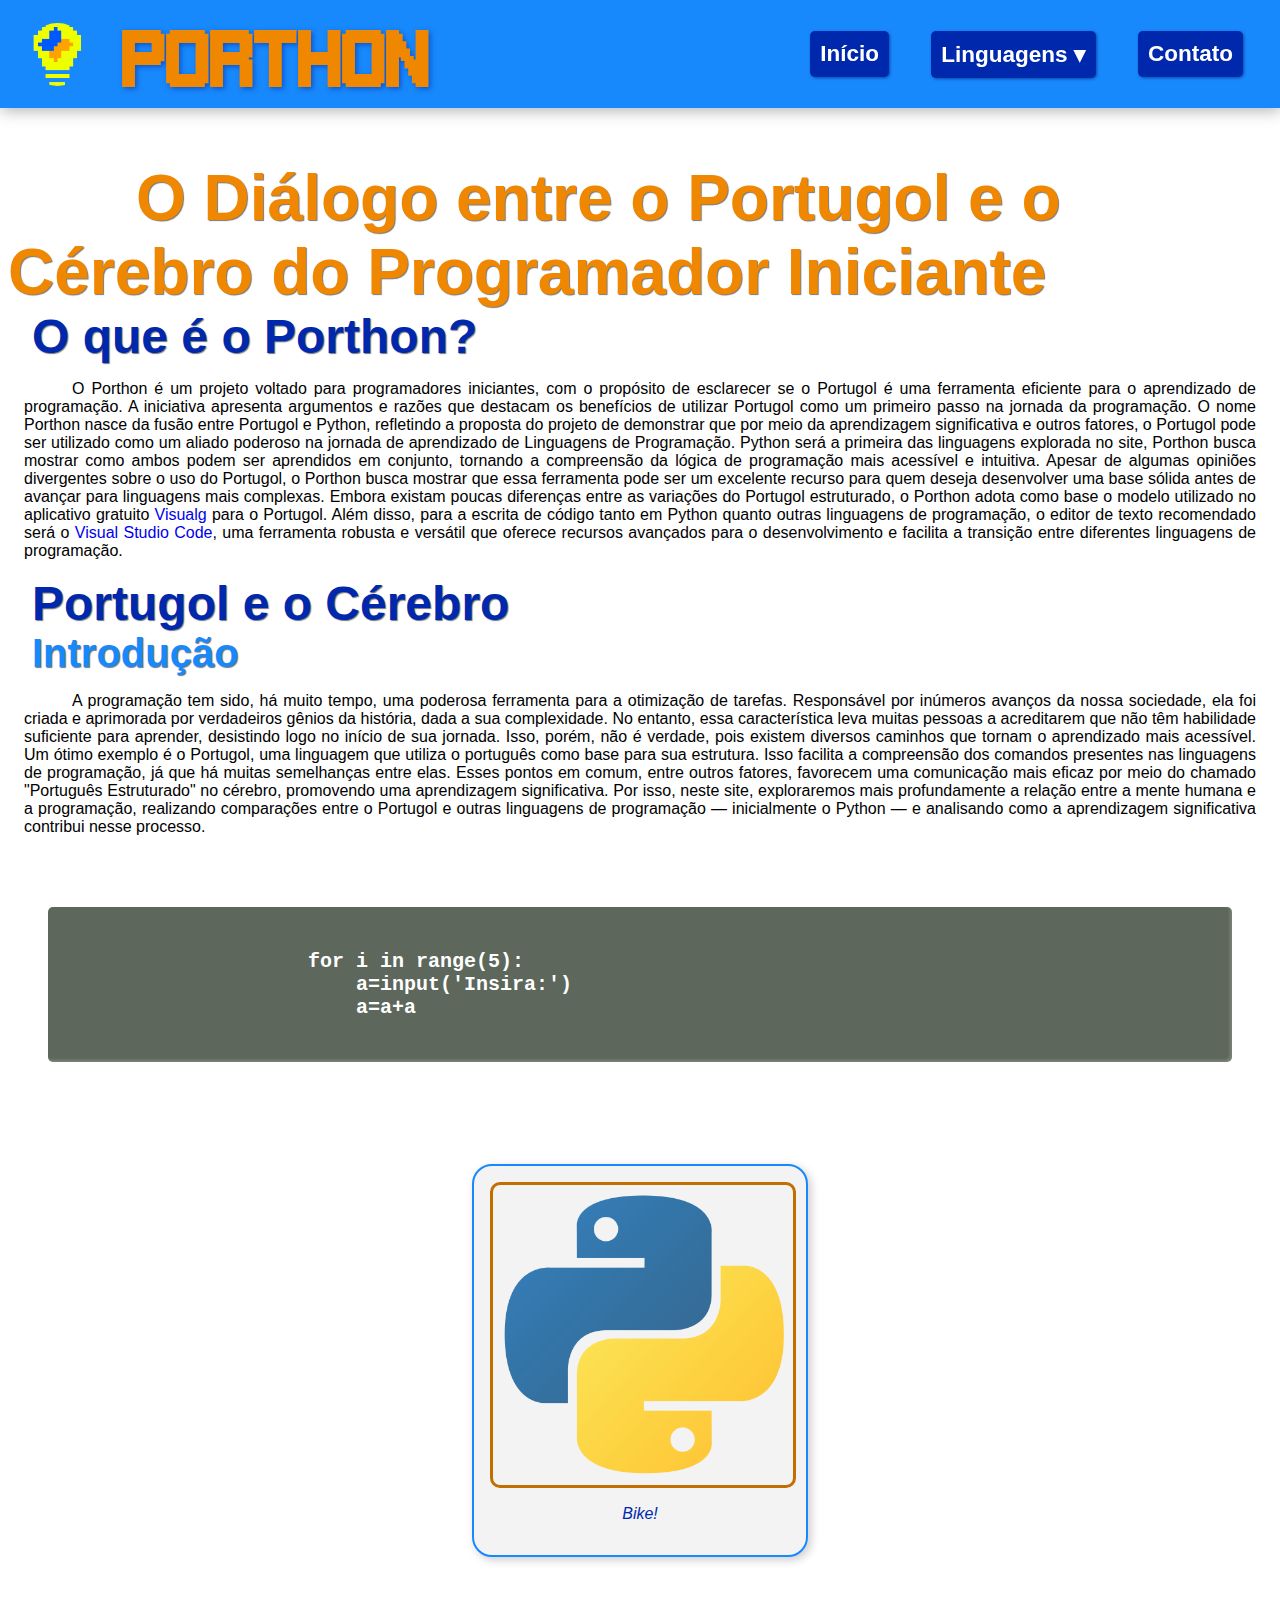
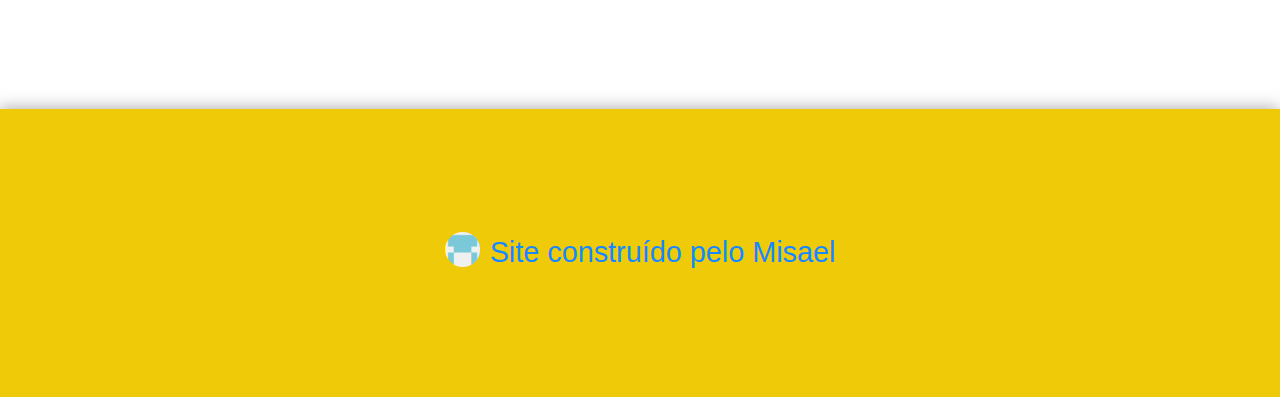
==== index.html @ ab528e50 "Add files via upload" ====
<!DOCTYPE html>
<html lang="pt-br">
<head>
    <meta charset="UTF-8">
    <meta name="viewport" content="width=device-width, initial-scale=1.0">
    <title>Porthon</title>
    <link rel="stylesheet" href="style.css">
    <link rel="shortcut icon" href="porthon.ico">

</head>
<body>

    <header>
        <div class="brand">
          <span class="icone porthon"></span> 
          <h1 id="theader">Porthon</h1>
        </div>
      
        <div class="menu">
          <button class="hamburguer" onclick="toggleMenu()">☰</button>  
          <nav class="nav-principal">
            <ul>
              <li><a class="botao-nav" href="index.html">Início</a></li>
              <li class="dropdown">
                <a class="botao-nav" href="#">Linguagens ▾</a>
                <ul class="submenu">
                  <li>
                    <a class="botao-nav submenu-item python" href="python.html">Python</a>
                  </li>
                </ul>
              </li>
              <li><a class="botao-nav" href="#contato">Contato</a></li>
            </ul>    
          </nav>
        </div>
      </header> 

    <main>  
            
                    <h1>O Diálogo entre o Portugol e o Cérebro do Programador Iniciante</h1>
                    <h2>O que é o Porthon?</h2>
                    <p> O Porthon é um projeto voltado para programadores iniciantes, com o propósito de esclarecer se o Portugol é uma ferramenta eficiente para o aprendizado de programação. A iniciativa apresenta argumentos e razões que destacam os benefícios de utilizar Portugol como um primeiro passo na jornada da programação. O nome Porthon nasce da fusão entre Portugol e Python, refletindo a proposta do projeto de demonstrar que por meio da aprendizagem significativa e outros fatores, o Portugol pode ser utilizado como um aliado poderoso na jornada de aprendizado de Linguagens de Programação. Python será a primeira das linguagens explorada no site, Porthon busca mostrar como ambos podem ser aprendidos em conjunto, tornando a compreensão da lógica de programação mais acessível e intuitiva. Apesar de algumas opiniões divergentes sobre o uso do Portugol, o Porthon busca mostrar que essa ferramenta pode ser um excelente recurso para quem deseja desenvolver uma base sólida antes de avançar para linguagens mais complexas. Embora existam poucas diferenças entre as variações do Portugol estruturado, o Porthon adota como base o modelo utilizado no aplicativo gratuito <a class="linksite" rel="external" target="_blank" href="https://sourceforge.net/projects/visualg30/">Visualg</a> para o Portugol. Além disso, para a escrita de código tanto em Python quanto outras linguagens de programação, o editor de texto recomendado será o <a class="linksite" rel="external" lang="en" target="_blank" href="https://code.visualstudio.com/download">Visual Studio Code</a>, uma ferramenta robusta e versátil que oferece recursos avançados para o desenvolvimento e facilita a transição entre diferentes linguagens de programação.</p>
                        <h2>Portugol e o Cérebro</h2>
                        <h3>Introdução</h3>
                    <p>A programação tem sido, há muito tempo, uma poderosa ferramenta para a otimização de tarefas. Responsável por inúmeros avanços da nossa sociedade, ela foi criada e aprimorada por verdadeiros gênios da história, dada a sua complexidade. No entanto, essa característica leva muitas pessoas a acreditarem que não têm habilidade suficiente para aprender, desistindo logo no início de sua jornada. Isso, porém, não é verdade, pois existem diversos caminhos que tornam o aprendizado mais acessível.
                    Um ótimo exemplo é o Portugol, uma linguagem que utiliza o português como base para sua estrutura. Isso facilita a compreensão dos comandos presentes nas linguagens de programação, já que há muitas semelhanças entre elas. Esses pontos em comum, entre outros fatores, favorecem uma comunicação mais eficaz por meio do chamado "Português Estruturado" no cérebro, promovendo uma aprendizagem significativa. Por isso, neste site, exploraremos mais profundamente a relação entre a mente humana e a programação, realizando comparações entre o Portugol e outras linguagens de programação — inicialmente o Python — e analisando como a aprendizagem significativa contribui nesse processo.</p>
            <pre>
                <code>
                    for i in range(5):
                        a=input('Insira:')
                        a=a+a
                </code>
            </pre>
            <div class="imagem-container">
              <img src="python.png" alt="Descrição da imagem">
              <p>Bike!</p>
          </div>
        
    </main>

    <footer>
        
            <div style="display: flex; justify-content: center; align-items: center; height: 10em;">
                <a target="_blank" rel="external" href="https://github.com/Rasyonheneyah"><img class="circular" src="autor.png" alt="Ícone do autor"></a>
                <p> Site construído pelo Misael</p>
            </div>
        
    </footer>
    <script src="script.js"></script>
</body>
</html>
---- style.css ----
@charset "UTF-8";

/* --- Fontes personalizadas --- */
@font-face {
    font-family: 'Gameplay';
    src: url(fontes/Gameplay.ttf);
}

/* --- Corpo da página --- */
/** Espaço para o header fixo */
body {
    background-color: #FFFFFF;
    font-family: Arial, Helvetica, sans-serif;
    overflow-wrap: break-word;
    padding-top: 17vh;
}

/* --- Cabeçalho fixo --- */
header {
    background-color: #1789FC;
    box-shadow: 1px 2.5px 15px #838383a2;
    box-sizing: border-box;
    display: flex;
    align-items: center;
    justify-content: space-between; /* Espaço entre marca e menu */
    padding: 0 2vw;
    width: 100%;
    position: fixed;
    font-size: 23px;
    height: 12vh;
    top: 0;
    left: 0;
    z-index: 10;
}

/* --- Branding --- */
.brand {
    display: flex;
    align-items: center;
    gap: 1em;
}

/** PEGA SOMENTE QM TEM O ICONE E PORTHON AO MESMO TEMPO */
.icone.porthon {
    background-image: url('porthon.png'); 
    background-position: center;
    background-size: cover;
    background-repeat: no-repeat;
    width: 7vh;
    height: 7vh;
    display: block;
    border-radius: 50%;
    cursor: pointer;
}

/* --- Título no cabeçalho --- */
h1#theader {
    margin-top: 1vh;
    font-size: 6.5vh;
    display: inline-block;
    margin-left: -1.8em;
    font-family: 'Gameplay';
    text-shadow: 2px 2px 5px #0028ad8a;
}
.subh1 {
    color: #0028ad; 
}

/* --- Menu de navegação --- */
.menu {
    display: flex;
    align-items: center;
}

/* Container de navegação */
nav {
    display: flex;
    justify-content: center;
    align-items: center;
    height: 100%;
}

/* Itens da lista no nav */
nav > ul {
    display: flex;
    gap: 1.5vw;
    list-style: none; /* remov bolinhas */
    padding: 0;
    margin: 0;
}
ul {
    list-style: none;
    padding: 0;
    margin: 0;
}
  

nav li {
    margin: 0 0.5em;
}

/* --- Botões gerais --- */
.botao-nav, .submenu-item {
    padding: 10px;
    border-radius: 5px;
    font-size: 2.5vh;
    text-decoration: none;
    font-weight: bold;
    display: inline-block;
    transition: background-color 0.3s ease;
}

.botao-nav {
    background-color: #0028ad;
    color: white;
    box-shadow: 1px 1px 3px #00155c8a;
}

.botao-nav:hover, .botao-nav:focus {
    background-color: #c26e00;
    outline: none;
}

/* --- Dropdown --- */
.dropdown {
    position: relative;
}

/** Esconde submenu por padrão */
.submenu {
    display: none;
    position: absolute;
    background-color: #1789FC;
    border-radius: 8px;
    padding: 0.5em;
    top: 100%;
    left: 0;
    box-shadow: 2px 2px 10px rgba(0, 0, 0, 0.3);
    z-index: 999;
    flex-direction: column;
    min-width: 160px;
}

.dropdown:hover .submenu {
    display: flex;
}

/* --- Submenu específico para Python --- */
/** Caminho do seu ícone */
.submenu-item.python {
    background-color: #0028ad;
    background-image: url('python.png');
    background-repeat: no-repeat;
    background-position: 10px center;
    background-size: 24px 24px;
    padding-left: 40px; 
    color: white;
    font-size: 2vh;
}

.submenu-item.python:hover {
    background-color: #c26e00;
}

/* --- Botão hamburguer --- */
/** Esconder o botão p/não-mobile */
.hamburguer {
    display: none;
    background: none;              /* Remov fundo padrão bom p/ botões */
    border: none;                  /* Remove borda padrão do botão */
    font-size: 2em;                /* Tam G p/ icon do hamburguer */
    color: white;
    cursor: pointer;
    
}

@media (max-width: 768px) {
    .hamburguer {
        display: block;               
        top: 1.5vh;                    
        right: 1em;                    
        z-index: 1000;                
        position: fixed;
        top: 1vh;
        right: 1em;
        z-index: 1000;
        
    }

    /** aparecer ao clicar */
    .nav-principal ul {
        display: none;
        flex-direction: column;      /* itens empilhados*/
        background-color: #1789FC;  
        position: absolute;          
        top: 100%;                   
        right: 1em;                  
        border-radius: 10px;         
        padding: 1em;                
        box-shadow: 2px 2px 10px rgba(0, 0, 0, 0.3); 
        z-index: 999;                /* sobrepor elementos */
    }

    .nav-principal ul.show {
        display: flex; /*menu visivel qnd .show for ativada*/
    }

    .botao-nav {
        font-size: 2vh;
        white-space: nowrap; /* texto n quebra duas linhas */
    }
}

/* --- Conteúdo principal --- */
main {
    margin: 0 0 6.5em 0;
    padding-bottom: 1em;
}

h1, h2, h3 {
    text-shadow: 1px 1px 1px rgba(0, 0, 0, 0.534);
    margin: 0;
    font-weight: bold;
}

h1 {
    color: #F08700;
    text-indent: 2em;
    font-size: 4em;
    font-family: 'Lucida Sans', sans-serif;
}

h2 {
    font-size: 3em;
    color: #0028ad;
    text-indent: 0.5em;
}

h3 {
    font-size: 2.5em;
    color: #1789FC;
    text-indent: 0.6em;
}

main > p {
    text-indent: 3em;
    padding: 0 1em;
    text-align: justify;
}

.linksite {
    text-decoration: none;
}

/* --- Imagens ---*/
.imagem-container {
    text-align: center;
    margin: 2em auto;
    padding: 1em;
    max-width: 300px; 
    border-radius: 20px;
    background-color: #f3f3f3;
    box-shadow: 3px 3px 10px rgba(0, 0, 0, 0.2);
    border: 2px solid #1789FC;
}

.imagem-container img {
    width: 100%;
    height: auto;
    border-radius: 10px;
    border: 3px solid #c26e00;
    transition: transform 0.3s ease, box-shadow 0.3s ease;
}

.imagem-container img:hover {
    transform: scale(1.05);
    box-shadow: 5px 5px 20px rgba(0, 40, 173, 0.4);
}

.imagem-container p {
    margin-top: 0.8em;
    color: #0028ad;
    font-style: italic;
    font-size: 1em;
}

/* --- Código --- */
code {
    background-color: #5D675B;
    color: #FFFFFF;
    border-radius: 5px;
    padding: 1em;
    margin: 2em;
    overflow-x: auto;
    font-family: 'Courier New', monospace;
    display: block;
    max-width: 100%;
    box-shadow: inset -2px -2px 3px rgba(255, 255, 255, 0.2);
    font-weight: bold;
    font-size: 20px;
}

/* --- Rodapé --- */
footer {
    background-color: #EFCA08;
    min-height: 3vh;
    box-shadow: -1px -2.5px 15px #838383a2;
    width: 100%;
    font-size: 1.8em;
    position: absolute;
    margin: auto;
    box-sizing: content-box;
    color: #1789FC;
    left: 0;
    right: 0;
}

footer > p {
    padding-top: 1em;
    transform: translateY(-1em);
    margin: 0;
}

footer > a {
    text-decoration: none;
    color: #1789FC;
}

/* Ícones sociais */
.circular {
    border-radius: 50%;
    width: 35px;
    height: 35px;
    margin-right: 10px;
}
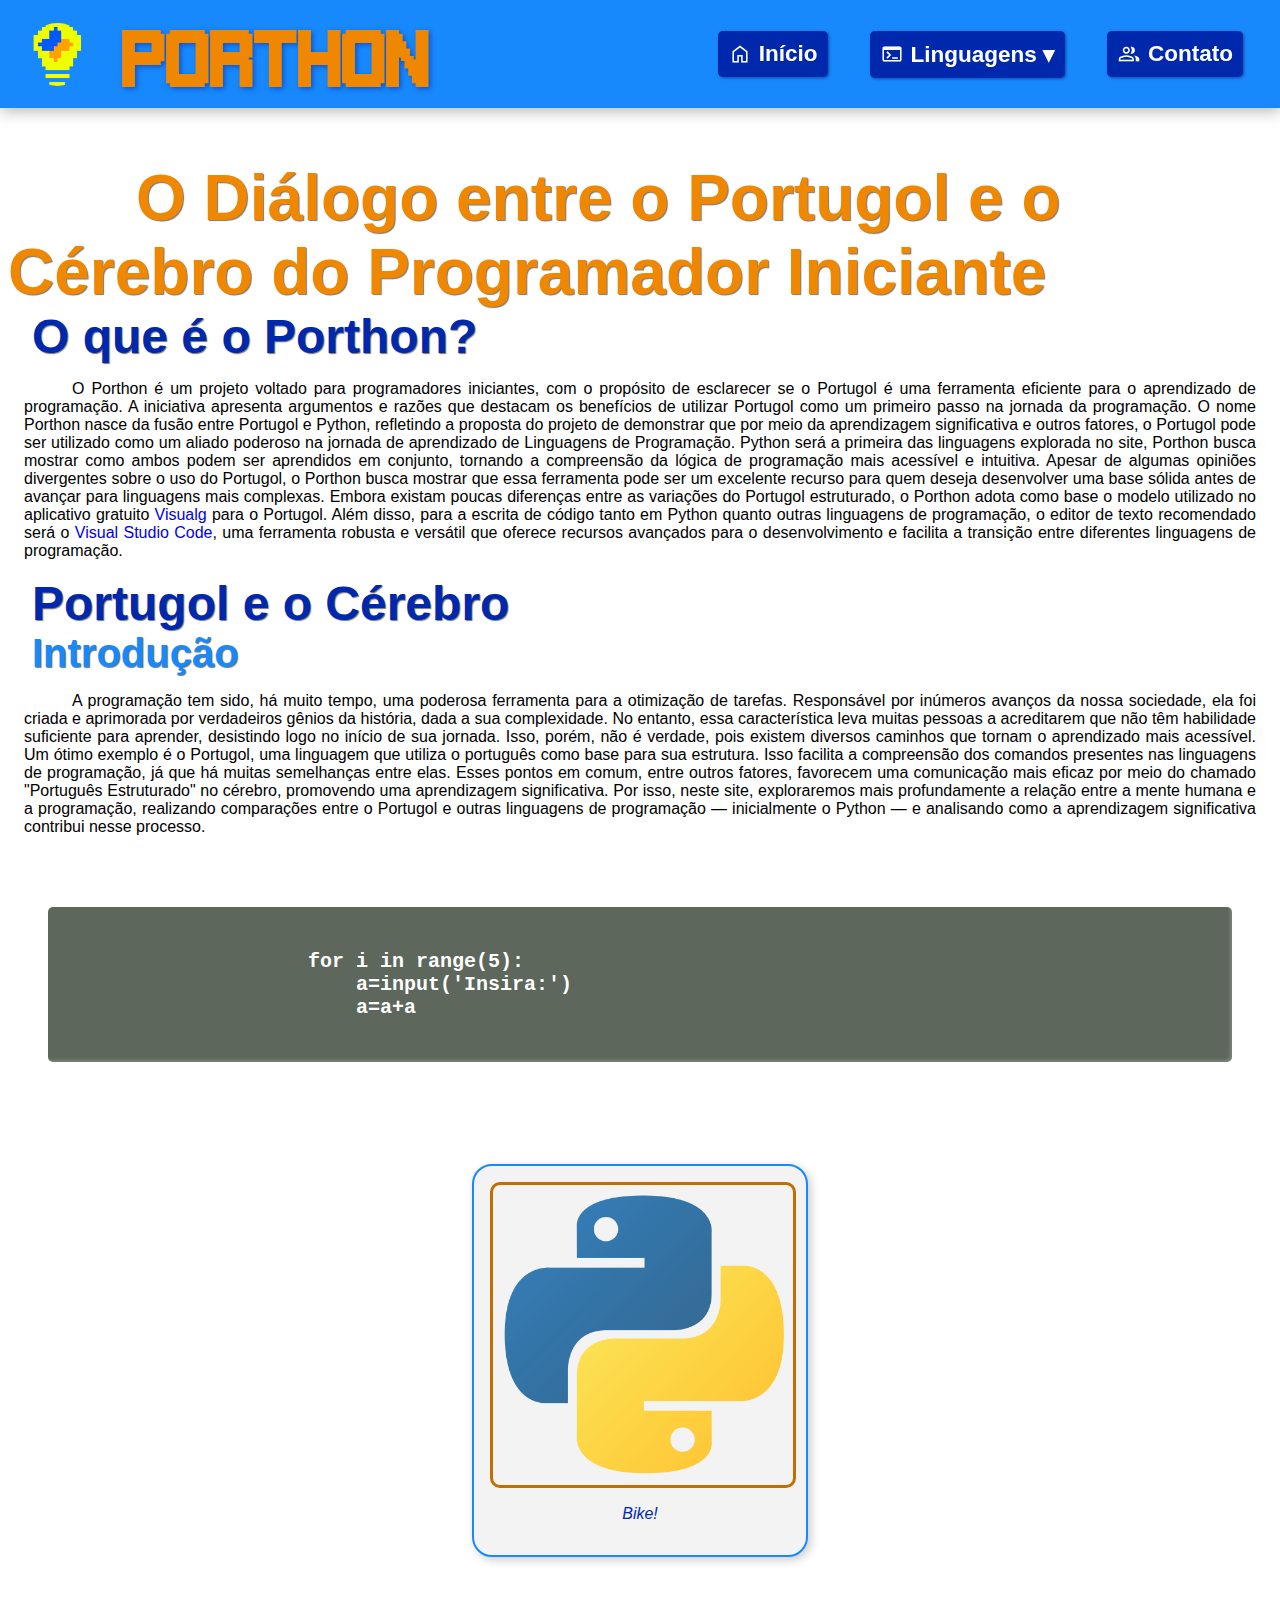
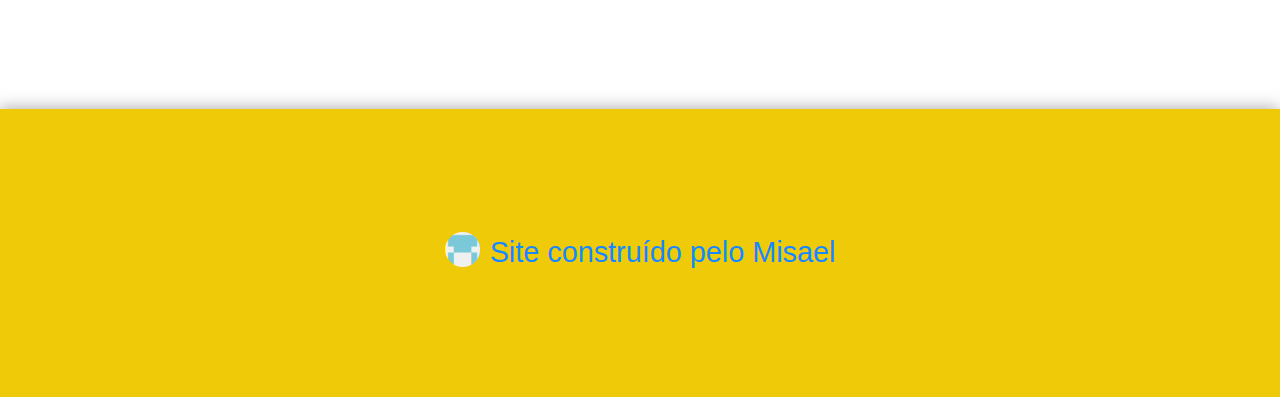
==== commit 7dac0055: "Add files via upload" ====
--- a/index.html
+++ b/index.html
@@ -6,8 +6,8 @@
     <title>Porthon</title>
     <link rel="stylesheet" href="style.css">
     <link rel="shortcut icon" href="porthon.ico">
-
-</head>
+    <link rel="stylesheet" href="https://fonts.googleapis.com/css2?family=Material+Symbols+Outlined" />
+  </head>
 <body>
 
     <header>
@@ -20,16 +20,24 @@
           <button class="hamburguer" onclick="toggleMenu()">☰</button>  
           <nav class="nav-principal">
             <ul>
-              <li><a class="botao-nav" href="index.html">Início</a></li>
-              <li class="dropdown">
-                <a class="botao-nav" href="#">Linguagens ▾</a>
+              <li>
+                <a class="botao-nav" href="index.html">
+                  <span class="material-symbols-outlined">home</span> Início
+                </a>
+              </li>
+                            <li class="dropdown">
+                <a class="botao-nav" href="#"><span class="material-symbols-outlined">terminal</span> Linguagens ▾</a>
                 <ul class="submenu">
                   <li>
                     <a class="botao-nav submenu-item python" href="python.html">Python</a>
                   </li>
                 </ul>
               </li>
-              <li><a class="botao-nav" href="#contato">Contato</a></li>
+              <li>
+                <a class="botao-nav" href="#contato">
+                  <span class="material-symbols-outlined">group</span> Contato
+                </a>
+              </li>
             </ul>    
           </nav>
         </div>
--- a/style.css
+++ b/style.css
@@ -39,6 +39,19 @@
     align-items: center;
     gap: 1em;
 }
+/*---Icones do menu---*/
+.material-symbols-outlined {
+  font-variation-settings:
+  'FILL' 0,
+  'wght' 300,
+  'GRAD' 0,
+  'opsz' 24
+}
+.botao-nav.material-symbols-outlined {
+    vertical-align: middle;
+    margin-right: 0.3em; 
+}
+  
 
 /** PEGA SOMENTE QM TEM O ICONE E PORTHON AO MESMO TEMPO */
 .icone.porthon {
@@ -114,6 +127,9 @@
     background-color: #0028ad;
     color: white;
     box-shadow: 1px 1px 3px #00155c8a;
+    display: inline-flex;
+    align-items: center;
+    gap: 0.3em; 
 }
 
 .botao-nav:hover, .botao-nav:focus {
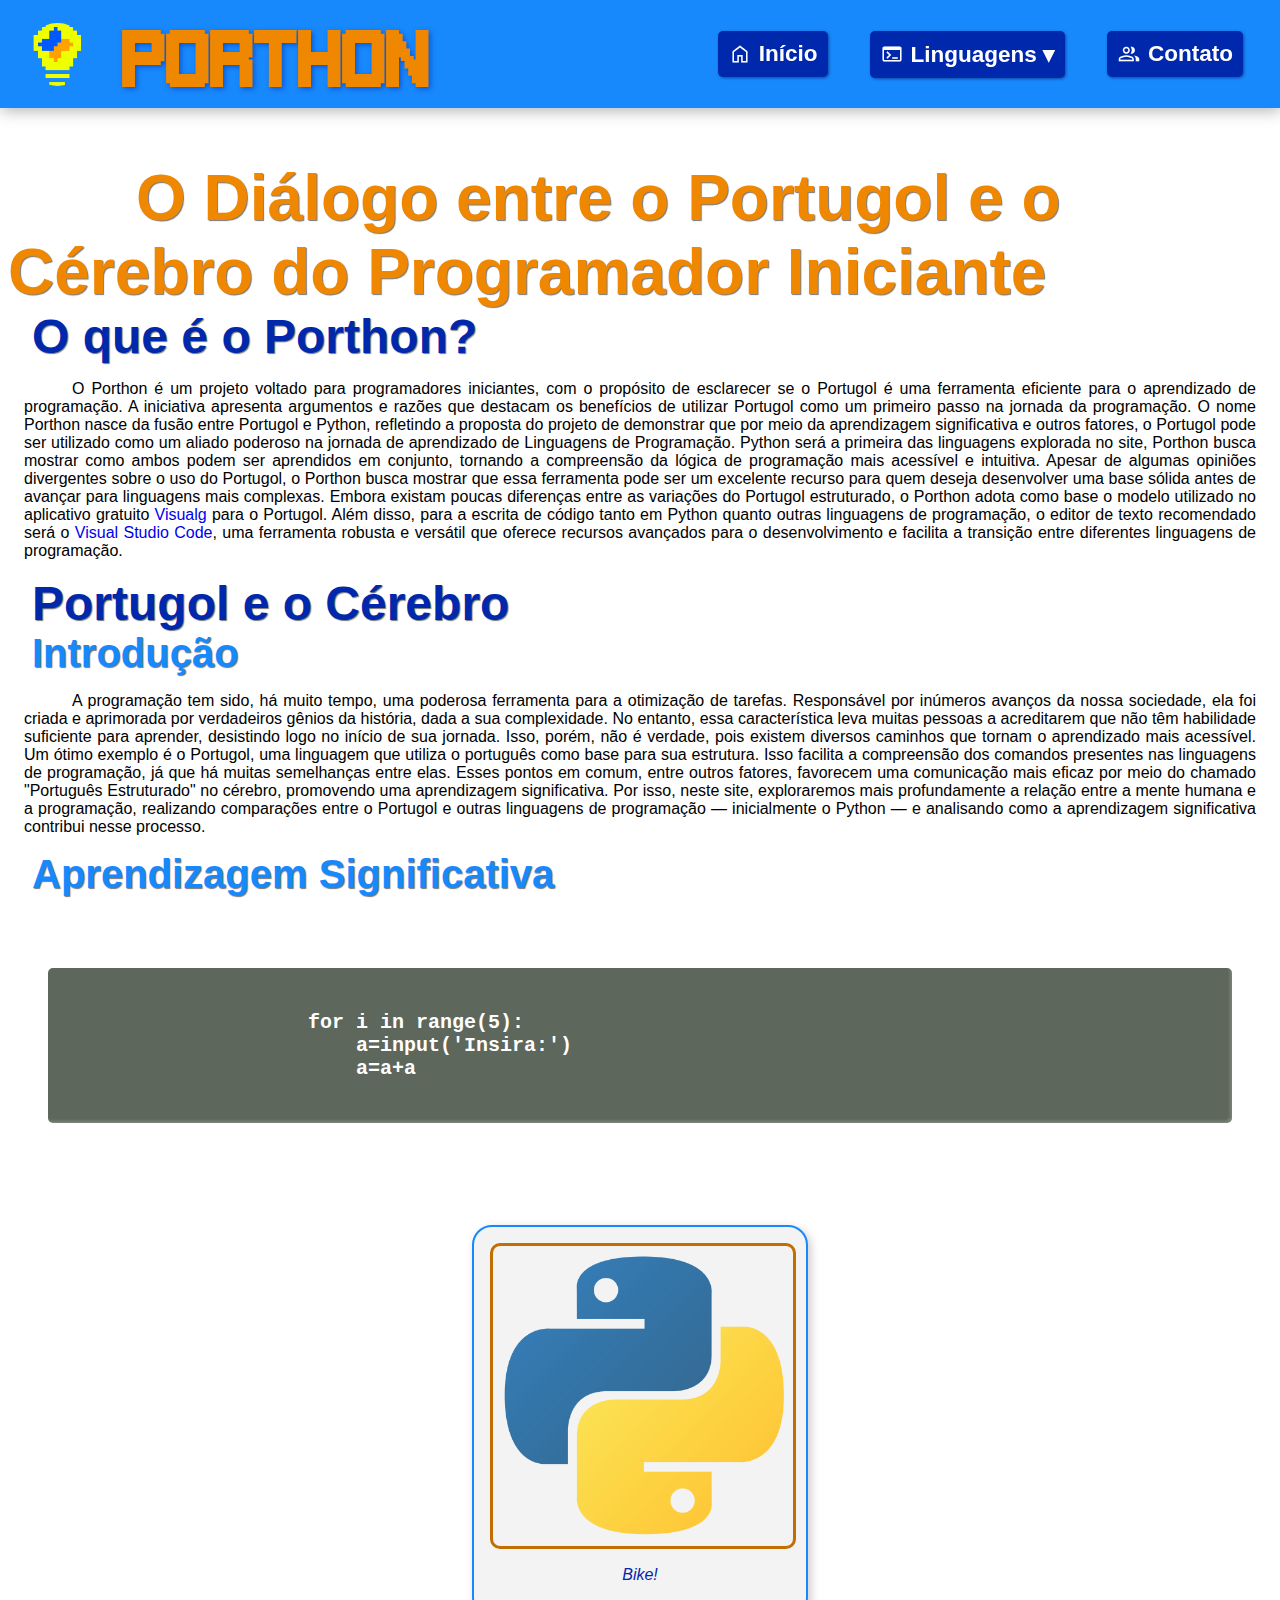
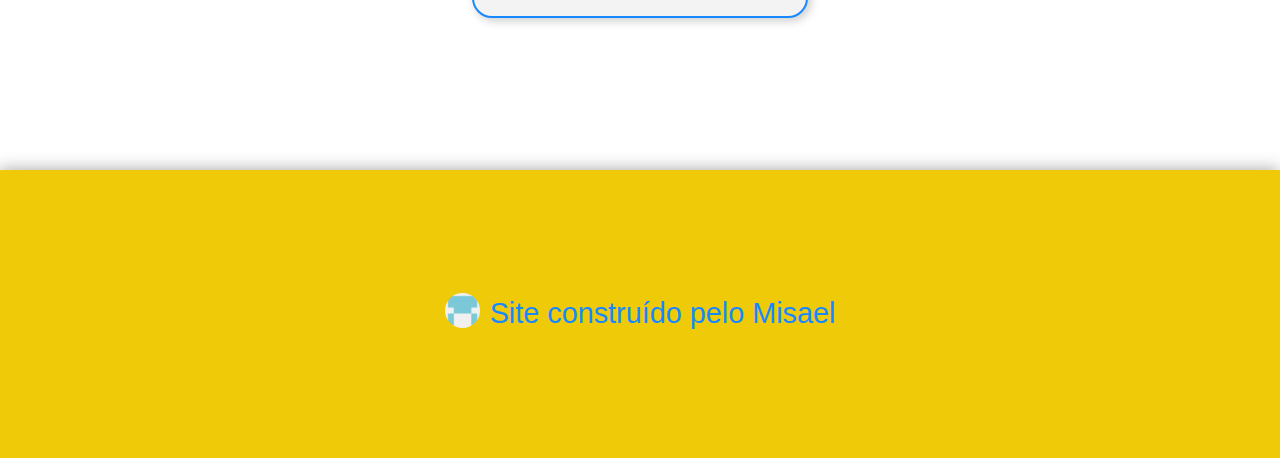
==== commit 343282d2: "Add files via upload" ====
--- a/index.html
+++ b/index.html
@@ -52,6 +52,8 @@
                         <h3>Introdução</h3>
                     <p>A programação tem sido, há muito tempo, uma poderosa ferramenta para a otimização de tarefas. Responsável por inúmeros avanços da nossa sociedade, ela foi criada e aprimorada por verdadeiros gênios da história, dada a sua complexidade. No entanto, essa característica leva muitas pessoas a acreditarem que não têm habilidade suficiente para aprender, desistindo logo no início de sua jornada. Isso, porém, não é verdade, pois existem diversos caminhos que tornam o aprendizado mais acessível.
                     Um ótimo exemplo é o Portugol, uma linguagem que utiliza o português como base para sua estrutura. Isso facilita a compreensão dos comandos presentes nas linguagens de programação, já que há muitas semelhanças entre elas. Esses pontos em comum, entre outros fatores, favorecem uma comunicação mais eficaz por meio do chamado "Português Estruturado" no cérebro, promovendo uma aprendizagem significativa. Por isso, neste site, exploraremos mais profundamente a relação entre a mente humana e a programação, realizando comparações entre o Portugol e outras linguagens de programação — inicialmente o Python — e analisando como a aprendizagem significativa contribui nesse processo.</p>
+                      <h3>Aprendizagem Significativa</h3>
+                    <p></p>
             <pre>
                 <code>
                     for i in range(5):
--- a/style.css
+++ b/style.css
@@ -242,18 +242,18 @@
 h1 {
     color: #F08700;
     text-indent: 2em;
-    font-size: 4em;
+    font-size: clamp(2rem, 5vw, 4em);
     font-family: 'Lucida Sans', sans-serif;
 }
 
 h2 {
-    font-size: 3em;
+    font-size: clamp(1.5rem, 4vw, 3em);    
     color: #0028ad;
     text-indent: 0.5em;
 }
 
 h3 {
-    font-size: 2.5em;
+    font-size: clamp(1.2rem, 3.5vw, 2.5em);    
     color: #1789FC;
     text-indent: 0.6em;
 }
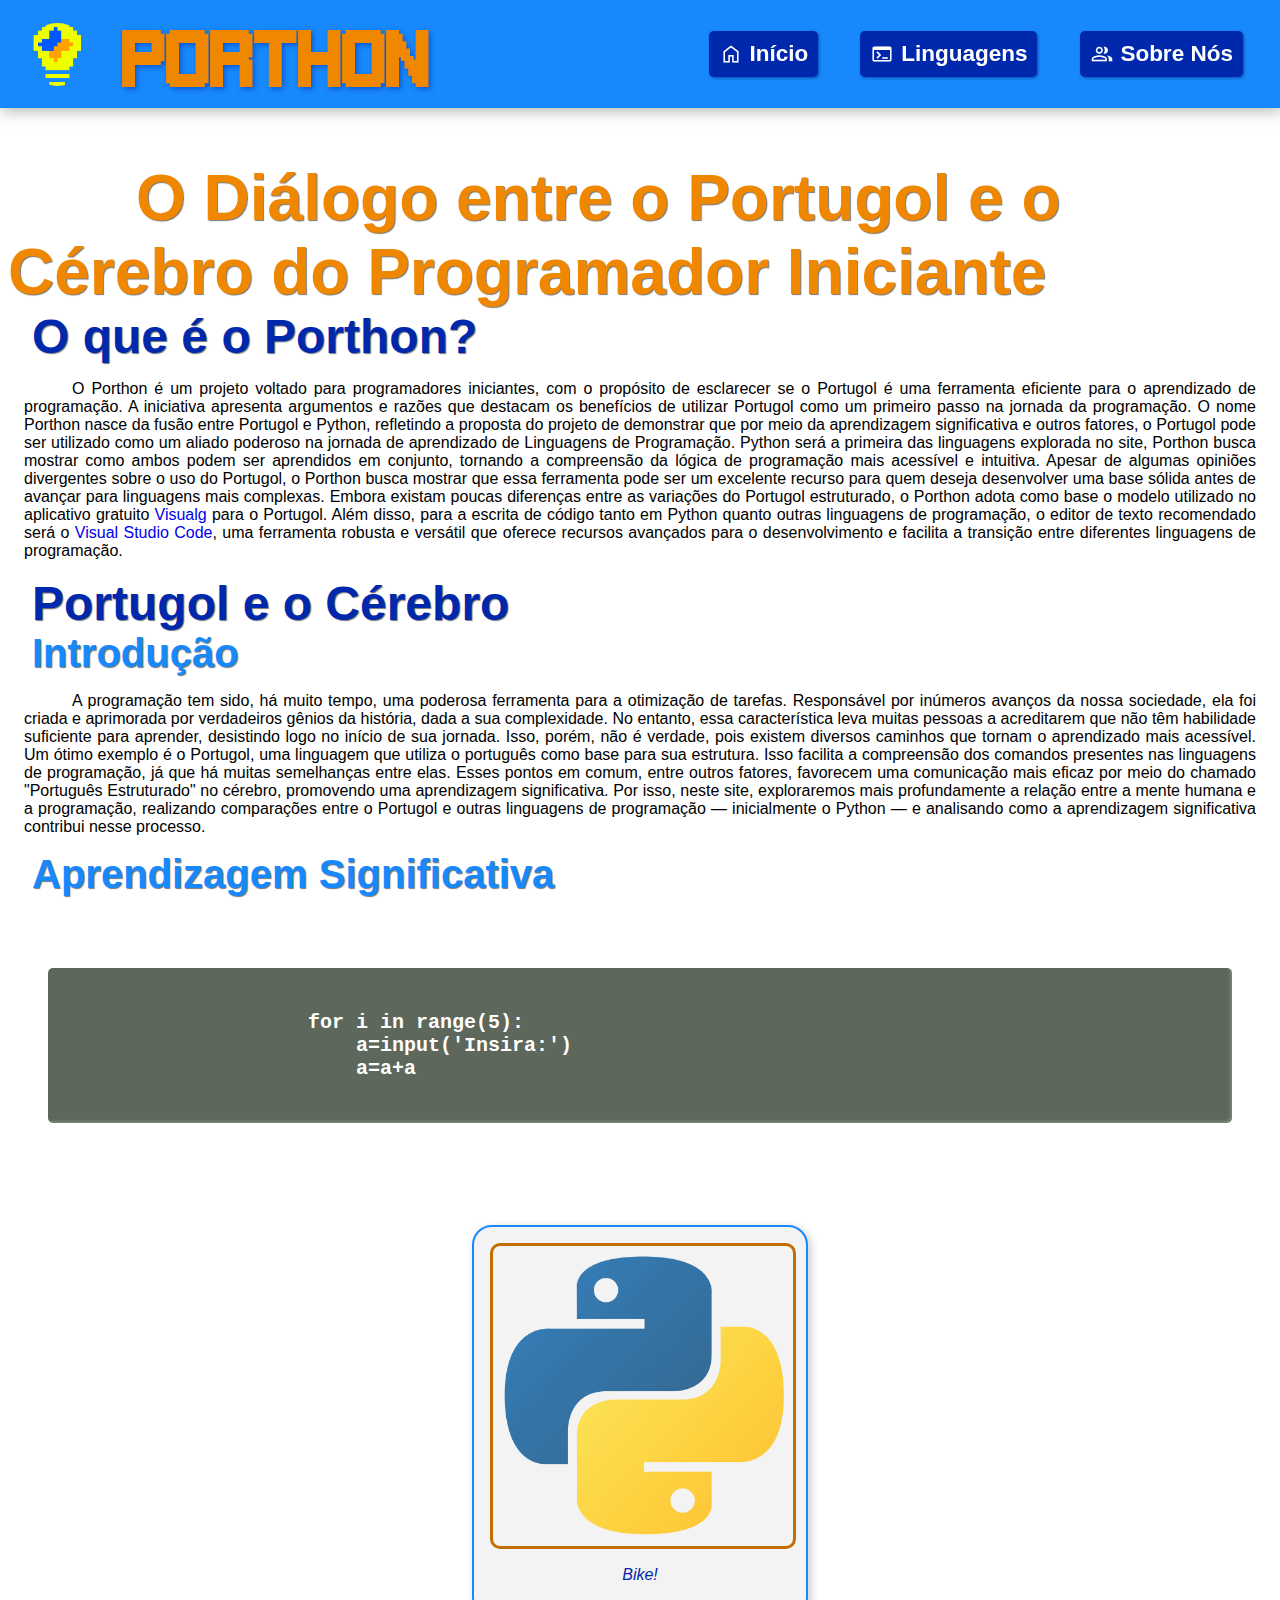
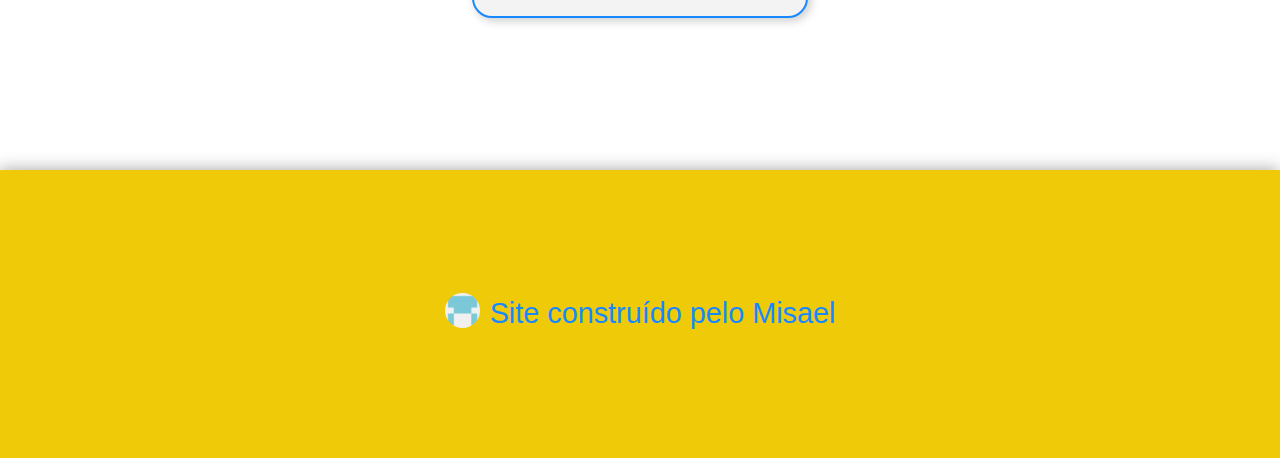
==== commit b80115f2: "Add files via upload" ====
--- a/index.html
+++ b/index.html
@@ -26,7 +26,7 @@
                 </a>
               </li>
                             <li class="dropdown">
-                <a class="botao-nav" href="#"><span class="material-symbols-outlined">terminal</span> Linguagens ▾</a>
+                <a class="botao-nav" href="#"><span class="material-symbols-outlined">terminal</span> Linguagens </a>
                 <ul class="submenu">
                   <li>
                     <a class="botao-nav submenu-item python" href="python.html">Python</a>
@@ -34,8 +34,8 @@
                 </ul>
               </li>
               <li>
-                <a class="botao-nav" href="#contato">
-                  <span class="material-symbols-outlined">group</span> Contato
+                <a class="botao-nav" href="#sobre-nos">
+                  <span class="material-symbols-outlined">group</span>Sobre Nós
                 </a>
               </li>
             </ul>    
--- a/style.css
+++ b/style.css
@@ -190,7 +190,7 @@
     
 }
 
-@media (max-width: 768px) {
+@media (max-width: 769px) {
     .hamburguer {
         display: block;               
         top: 1.5vh;                    
@@ -224,6 +224,13 @@
     .botao-nav {
         font-size: 2vh;
         white-space: nowrap; /* texto n quebra duas linhas */
+    }
+    h1#theader {
+        font-size: 5.0vh;
+    }
+    .icone.porthon {
+        width: 6vh;
+        height: 6vh;
     }
 }
 
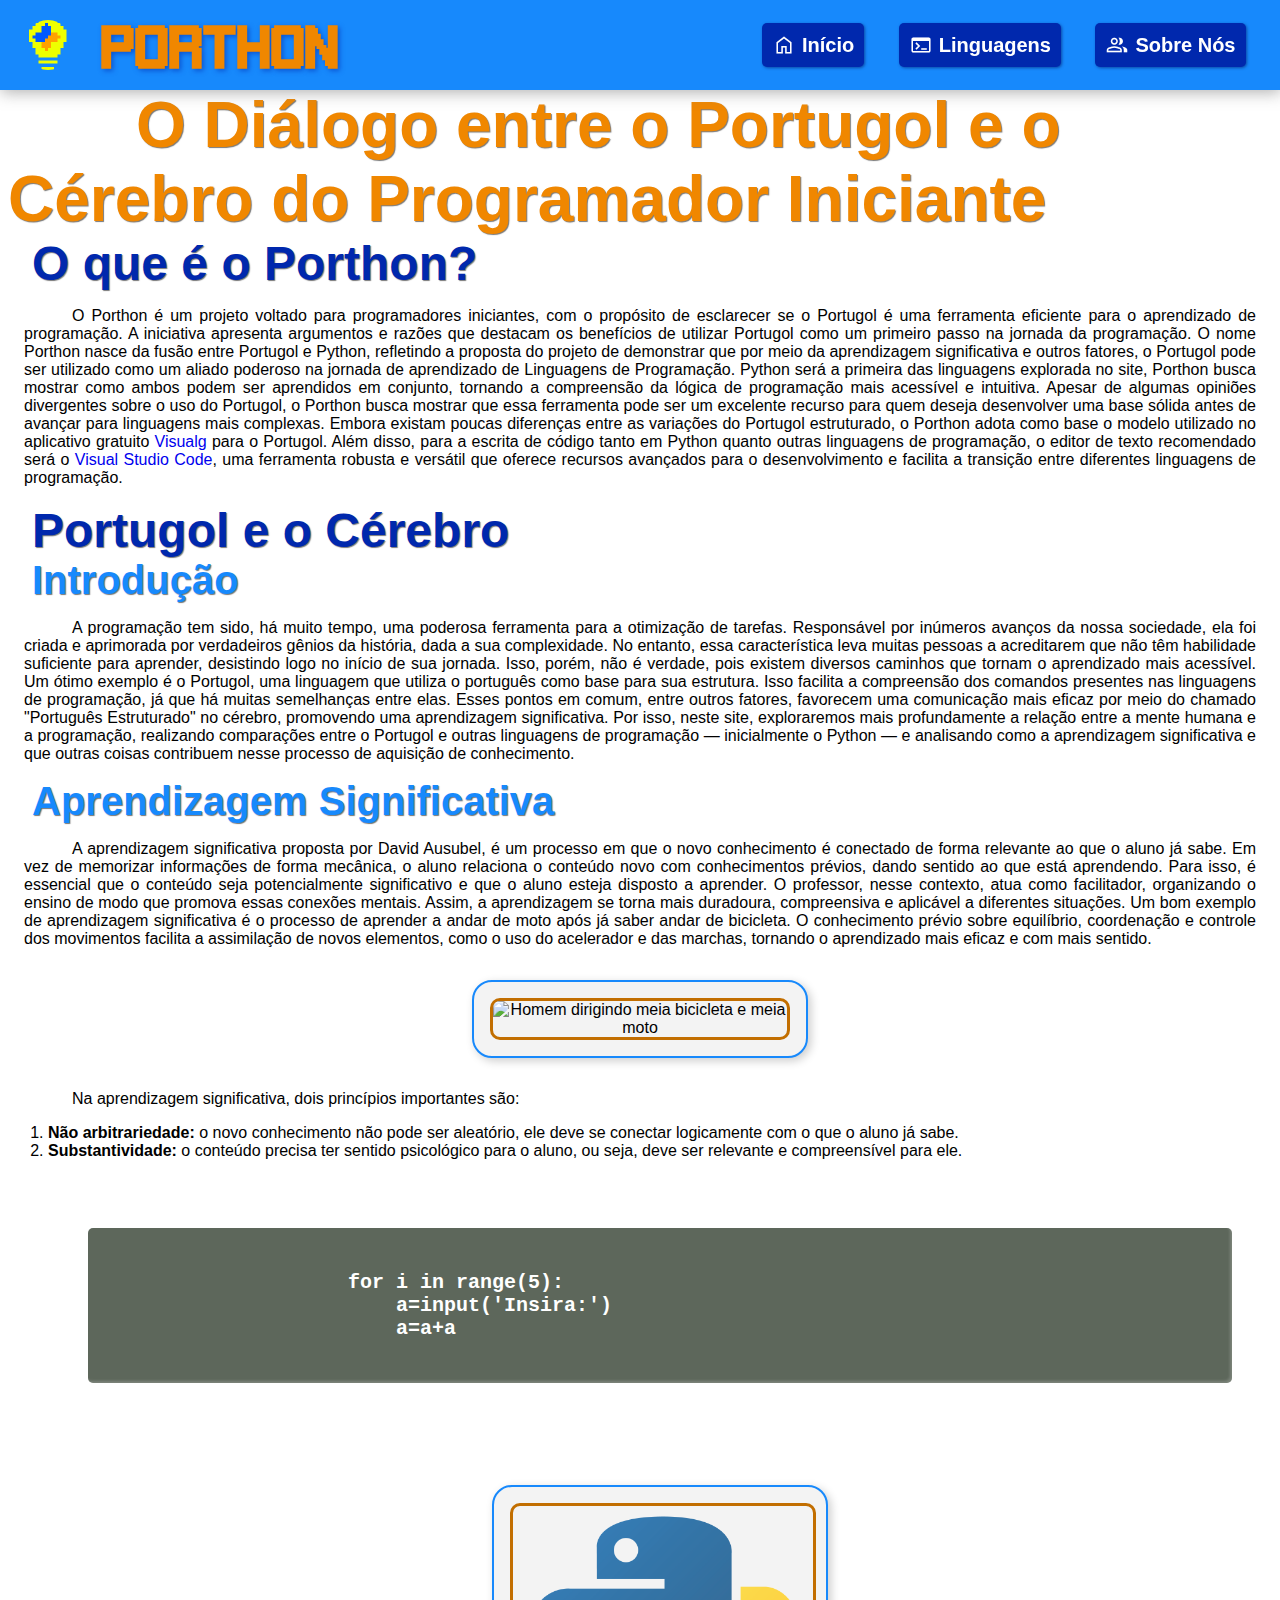
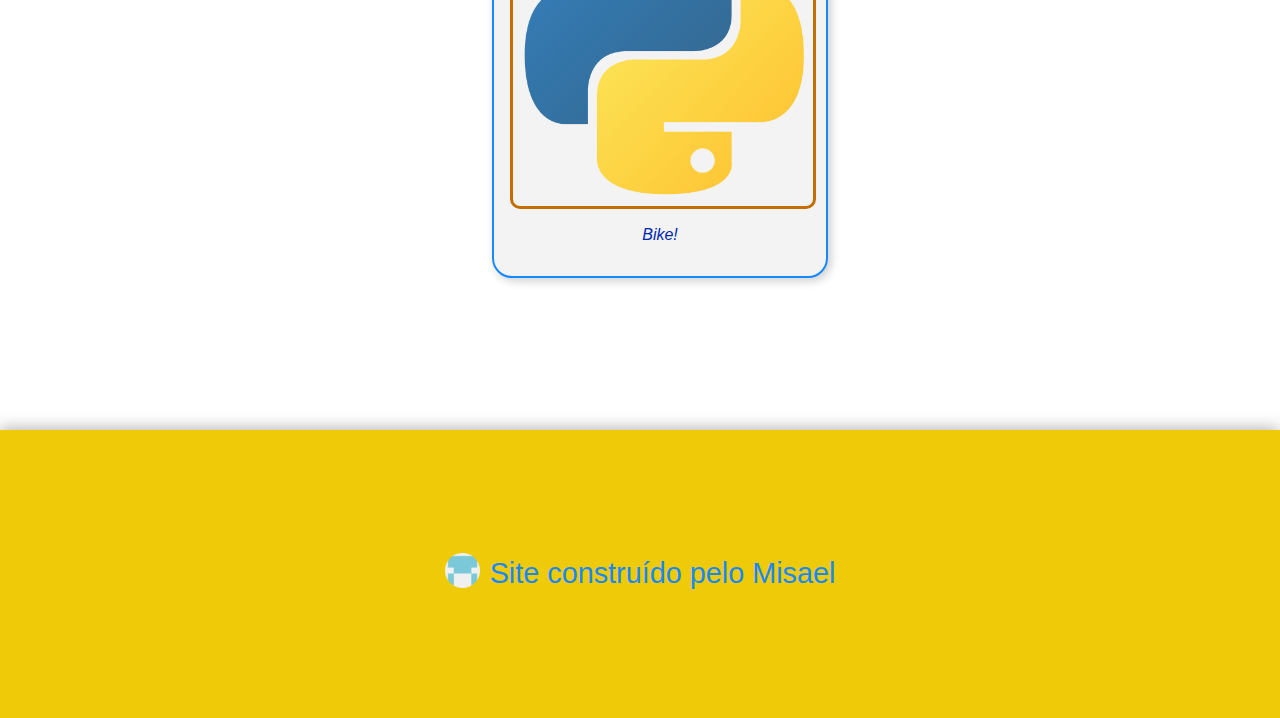
==== commit e1e510d3: "Add files via upload" ====
--- a/index.html
+++ b/index.html
@@ -5,6 +5,7 @@
     <meta name="viewport" content="width=device-width, initial-scale=1.0">
     <title>Porthon</title>
     <link rel="stylesheet" href="style.css">
+    <link rel="stylesheet" href="mediainicio.css">
     <link rel="shortcut icon" href="porthon.ico">
     <link rel="stylesheet" href="https://fonts.googleapis.com/css2?family=Material+Symbols+Outlined" />
   </head>
@@ -13,7 +14,7 @@
     <header>
         <div class="brand">
           <span class="icone porthon"></span> 
-          <h1 id="theader">Porthon</h1>
+          <h1 id="theader">Porthon </h1>
         </div>
       
         <div class="menu">
@@ -51,9 +52,22 @@
                         <h2>Portugol e o Cérebro</h2>
                         <h3>Introdução</h3>
                     <p>A programação tem sido, há muito tempo, uma poderosa ferramenta para a otimização de tarefas. Responsável por inúmeros avanços da nossa sociedade, ela foi criada e aprimorada por verdadeiros gênios da história, dada a sua complexidade. No entanto, essa característica leva muitas pessoas a acreditarem que não têm habilidade suficiente para aprender, desistindo logo no início de sua jornada. Isso, porém, não é verdade, pois existem diversos caminhos que tornam o aprendizado mais acessível.
-                    Um ótimo exemplo é o Portugol, uma linguagem que utiliza o português como base para sua estrutura. Isso facilita a compreensão dos comandos presentes nas linguagens de programação, já que há muitas semelhanças entre elas. Esses pontos em comum, entre outros fatores, favorecem uma comunicação mais eficaz por meio do chamado "Português Estruturado" no cérebro, promovendo uma aprendizagem significativa. Por isso, neste site, exploraremos mais profundamente a relação entre a mente humana e a programação, realizando comparações entre o Portugol e outras linguagens de programação — inicialmente o Python — e analisando como a aprendizagem significativa contribui nesse processo.</p>
+                    Um ótimo exemplo é o Portugol, uma linguagem que utiliza o português como base para sua estrutura. Isso facilita a compreensão dos comandos presentes nas linguagens de programação, já que há muitas semelhanças entre elas. Esses pontos em comum, entre outros fatores, favorecem uma comunicação mais eficaz por meio do chamado "Português Estruturado" no cérebro, promovendo uma aprendizagem significativa. Por isso, neste site, exploraremos mais profundamente a relação entre a mente humana e a programação, realizando comparações entre o Portugol e outras linguagens de programação — inicialmente o Python — e analisando como a aprendizagem significativa e que outras coisas contribuem nesse processo de aquisição de conhecimento.</p>
                       <h3>Aprendizagem Significativa</h3>
-                    <p></p>
+                    <p>A aprendizagem significativa proposta por David Ausubel, é um processo em que o novo conhecimento é conectado de forma relevante ao que o aluno já sabe. Em vez de memorizar informações de forma mecânica, o aluno relaciona o conteúdo novo com conhecimentos prévios, dando sentido ao que está aprendendo. Para isso, é essencial que o conteúdo seja potencialmente significativo e que o aluno esteja disposto a aprender. O professor, nesse contexto, atua como facilitador, organizando o ensino de modo que promova essas conexões mentais. Assim, a aprendizagem se torna mais duradoura, compreensiva e aplicável a diferentes situações. Um bom exemplo de aprendizagem significativa é o processo de aprender a andar de moto após já saber andar de bicicleta. O conhecimento prévio sobre equilíbrio, coordenação e controle dos movimentos facilita a assimilação de novos elementos, como o uso do acelerador e das marchas, tornando o aprendizado mais eficaz e com mais sentido. </p>
+                    
+                    <div class="imagem-container">
+                      <picture>
+                        <img src="imagens/moto-bicicleta.png" alt="Homem dirigindo meia bicicleta e meia moto">
+                      </picture>
+                    </div>
+                    <p>Na aprendizagem significativa, dois princípios importantes são:</p>
+                    <ol type="1">
+                      
+                        <li><b>Não arbitrariedade:</b> o novo conhecimento não pode ser aleatório, ele deve se conectar logicamente com o que o aluno já sabe.</li>
+                        
+                        <li><b>Substantividade:</b> o conteúdo precisa ter sentido psicológico para o aluno, ou seja, deve ser relevante e compreensível para ele.</li>
+                    </ul>
             <pre>
                 <code>
                     for i in range(5):
--- a/style.css
+++ b/style.css
@@ -12,7 +12,6 @@
     background-color: #FFFFFF;
     font-family: Arial, Helvetica, sans-serif;
     overflow-wrap: break-word;
-    padding-top: 17vh;
 }
 
 /* --- Cabeçalho fixo --- */
@@ -23,11 +22,11 @@
     display: flex;
     align-items: center;
     justify-content: space-between; /* Espaço entre marca e menu */
-    padding: 0 2vw;
+    padding: 0 1em;
     width: 100%;
     position: fixed;
     font-size: 23px;
-    height: 12vh;
+    height: 10%;
     top: 0;
     left: 0;
     z-index: 10;
@@ -37,7 +36,7 @@
 .brand {
     display: flex;
     align-items: center;
-    gap: 1em;
+    gap: 20px;
 }
 /*---Icones do menu---*/
 .material-symbols-outlined {
@@ -53,14 +52,14 @@
 }
   
 
-/** PEGA SOMENTE QM TEM O ICONE E PORTHON AO MESMO TEMPO */
+/* PEGA SOMENTE QM TEM O ICONE E PORTHON AO MESMO TEMPO */
 .icone.porthon {
     background-image: url('porthon.png'); 
     background-position: center;
     background-size: cover;
     background-repeat: no-repeat;
-    width: 7vh;
-    height: 7vh;
+    width: 50px;
+    height: 50px;
     display: block;
     border-radius: 50%;
     cursor: pointer;
@@ -68,8 +67,8 @@
 
 /* --- Título no cabeçalho --- */
 h1#theader {
-    margin-top: 1vh;
-    font-size: 6.5vh;
+    margin-top: 0.1em;
+    font-size: 45px;
     display: inline-block;
     margin-left: -1.8em;
     font-family: 'Gameplay';
@@ -96,7 +95,7 @@
 /* Itens da lista no nav */
 nav > ul {
     display: flex;
-    gap: 1.5vw;
+    gap: 0.5em;
     list-style: none; /* remov bolinhas */
     padding: 0;
     margin: 0;
@@ -116,7 +115,7 @@
 .botao-nav, .submenu-item {
     padding: 10px;
     border-radius: 5px;
-    font-size: 2.5vh;
+    font-size: 20px;
     text-decoration: none;
     font-weight: bold;
     display: inline-block;
@@ -171,7 +170,8 @@
     background-size: 24px 24px;
     padding-left: 40px; 
     color: white;
-    font-size: 2vh;
+    font-size: 0.65em;
+    padding-right: 2em;
 }
 
 .submenu-item.python:hover {
@@ -184,60 +184,18 @@
     display: none;
     background: none;              /* Remov fundo padrão bom p/ botões */
     border: none;                  /* Remove borda padrão do botão */
-    font-size: 2em;                /* Tam G p/ icon do hamburguer */
+    font-size: 35px;      /*TAMANHO DO HAMBURGUER */          
     color: white;
     cursor: pointer;
     
 }
 
-@media (max-width: 769px) {
-    .hamburguer {
-        display: block;               
-        top: 1.5vh;                    
-        right: 1em;                    
-        z-index: 1000;                
-        position: fixed;
-        top: 1vh;
-        right: 1em;
-        z-index: 1000;
-        
-    }
-
-    /** aparecer ao clicar */
-    .nav-principal ul {
-        display: none;
-        flex-direction: column;      /* itens empilhados*/
-        background-color: #1789FC;  
-        position: absolute;          
-        top: 100%;                   
-        right: 1em;                  
-        border-radius: 10px;         
-        padding: 1em;                
-        box-shadow: 2px 2px 10px rgba(0, 0, 0, 0.3); 
-        z-index: 999;                /* sobrepor elementos */
-    }
-
-    .nav-principal ul.show {
-        display: flex; /*menu visivel qnd .show for ativada*/
-    }
-
-    .botao-nav {
-        font-size: 2vh;
-        white-space: nowrap; /* texto n quebra duas linhas */
-    }
-    h1#theader {
-        font-size: 5.0vh;
-    }
-    .icone.porthon {
-        width: 6vh;
-        height: 6vh;
-    }
-}
 
 /* --- Conteúdo principal --- */
 main {
     margin: 0 0 6.5em 0;
     padding-bottom: 1em;
+    padding-top: 5em;
 }
 
 h1, h2, h3 {
--- a/mediainicio.css
+++ b/mediainicio.css
@@ -0,0 +1,48 @@
+@charset "UTF-8";
+/* --- Fontes personalizadas --- */
+@font-face {
+    font-family: 'Gameplay';
+    src: url(fontes/Gameplay.ttf);
+}
+
+@media (max-width: 900px) {
+    .hamburguer {
+        display: block;               
+        right: 1em;                    
+        z-index: 1000;                
+        position: fixed;
+
+    }
+
+    /* aparecer ao clicar */
+    .nav-principal ul {
+        display: none;
+        flex-direction: column;      /* itens empilhados*/
+        background-color: #1789FC;  
+        position: absolute;          
+        top: 100%;                   
+        right: 1em;                  
+        border-radius: 10px;         
+        padding: 1em;                
+        box-shadow: 2px 2px 10px rgba(0, 0, 0, 0.3); 
+        z-index: 999;                /* sobrepor elementos */
+    }
+
+    .nav-principal ul.show {
+        display: flex; /*menu visivel qnd .show for ativada*/
+    }
+
+    .botao-nav {
+        white-space: nowrap; /* texto n quebra duas linhas */
+    }
+}
+@media (max-width: 700px) {
+    h1#theader{
+        font-size: 40PX;
+    }
+}
+@media (max-width: 380px) {
+    h1#theader{
+        font-size: 35PX;
+    }
+}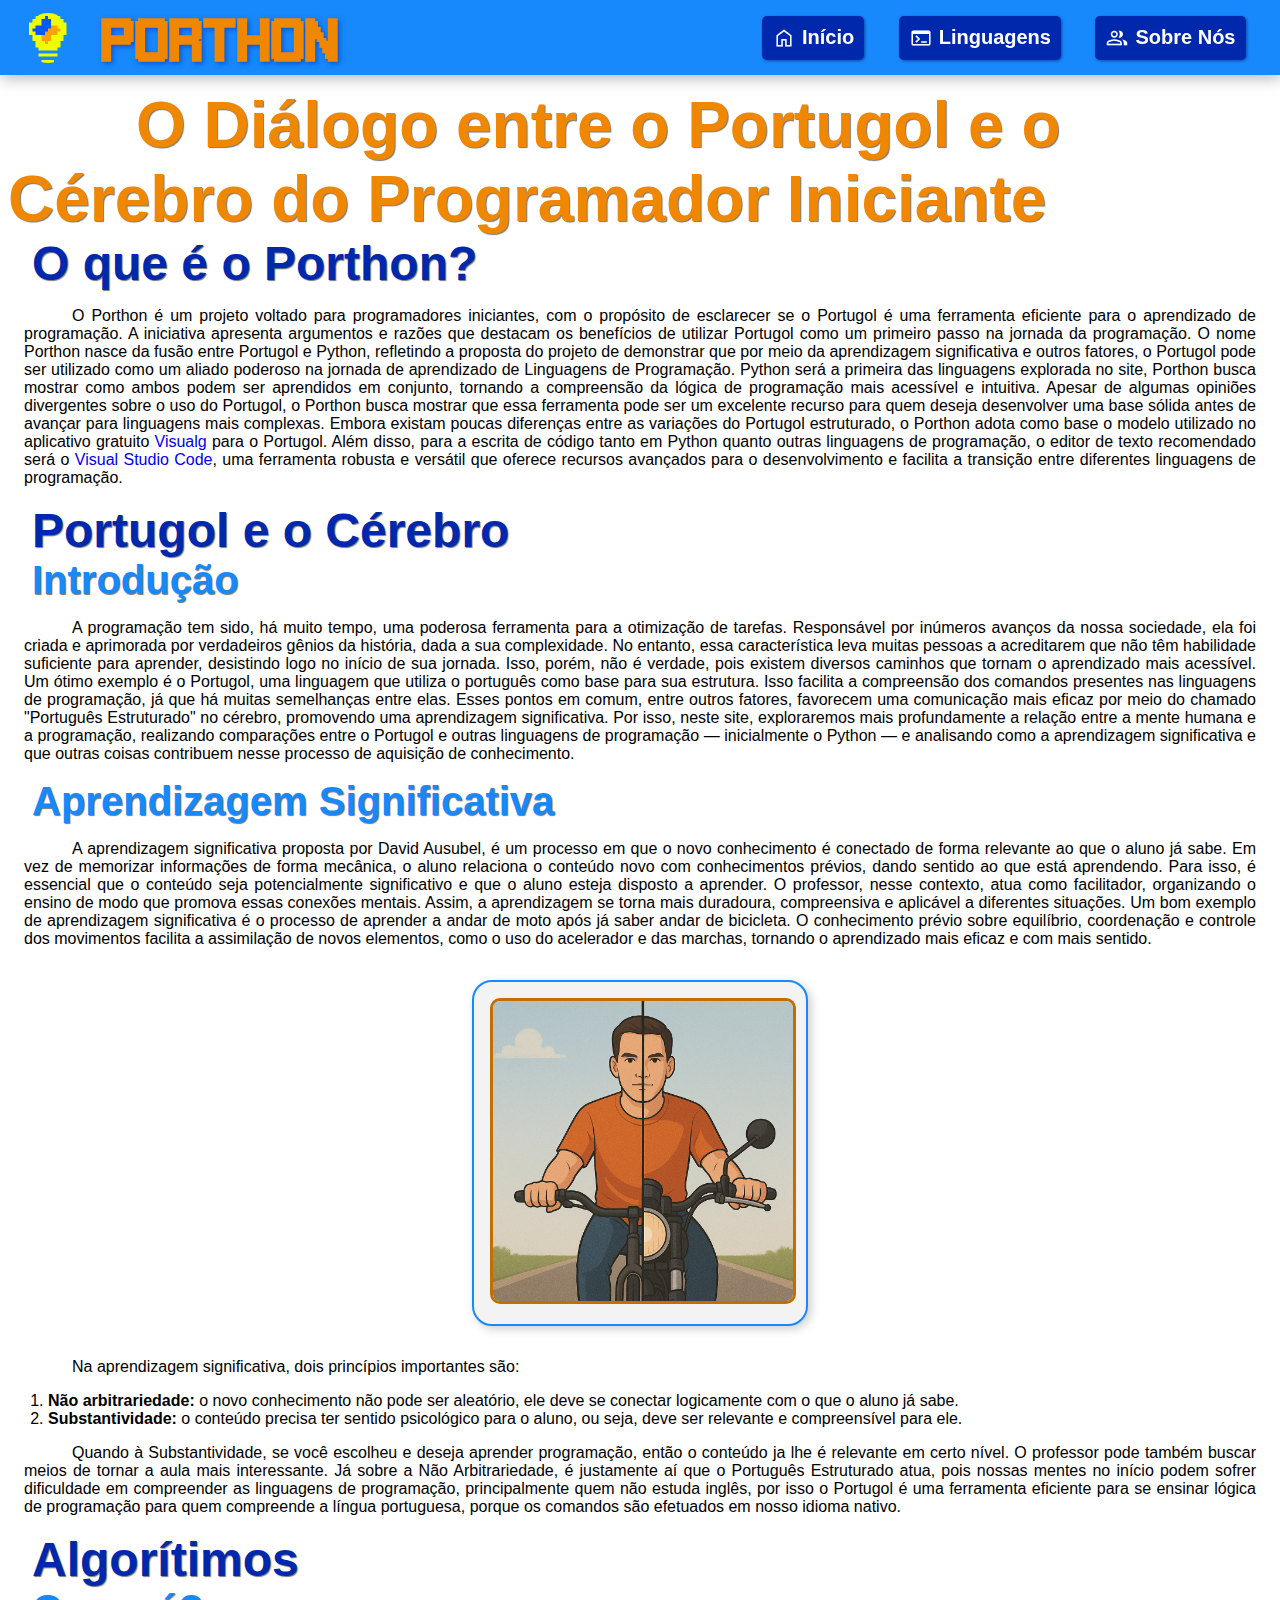
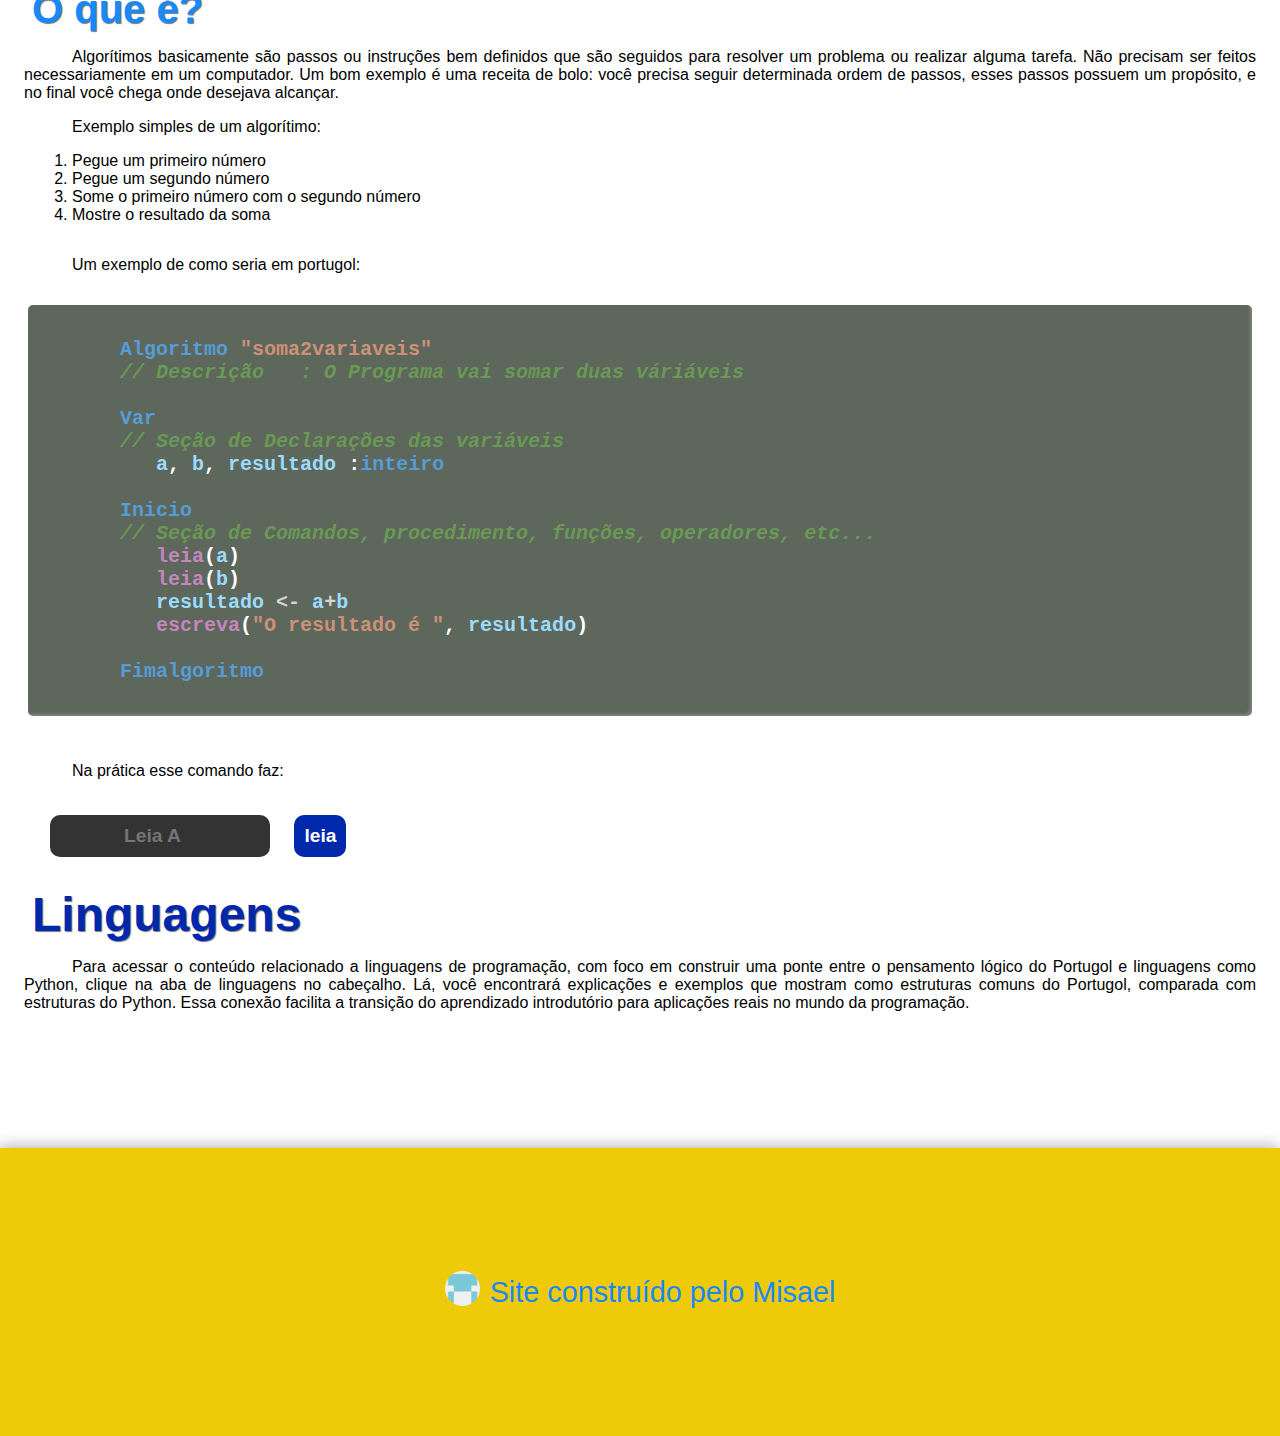
==== commit 0e4f362a: "Add files via upload" ====
--- a/index.html
+++ b/index.html
@@ -14,7 +14,7 @@
     <header>
         <div class="brand">
           <span class="icone porthon"></span> 
-          <h1 id="theader">Porthon </h1>
+          <h1 id="theader">Porthon</h1>
         </div>
       
         <div class="menu">
@@ -26,8 +26,8 @@
                   <span class="material-symbols-outlined">home</span> Início
                 </a>
               </li>
-                            <li class="dropdown">
-                <a class="botao-nav" href="#"><span class="material-symbols-outlined">terminal</span> Linguagens </a>
+              <li class="dropdown">
+                <a  class="botao-nav" href="#"><span class="material-symbols-outlined">terminal</span> Linguagens </a>
                 <ul class="submenu">
                   <li>
                     <a class="botao-nav submenu-item python" href="python.html">Python</a>
@@ -35,7 +35,7 @@
                 </ul>
               </li>
               <li>
-                <a class="botao-nav" href="#sobre-nos">
+                <a class="botao-nav" href="sobre-nos.html">
                   <span class="material-symbols-outlined">group</span>Sobre Nós
                 </a>
               </li>
@@ -65,21 +65,85 @@
                     <ol type="1">
                       
                         <li><b>Não arbitrariedade:</b> o novo conhecimento não pode ser aleatório, ele deve se conectar logicamente com o que o aluno já sabe.</li>
-                        
+
                         <li><b>Substantividade:</b> o conteúdo precisa ter sentido psicológico para o aluno, ou seja, deve ser relevante e compreensível para ele.</li>
-                    </ul>
-            <pre>
-                <code>
-                    for i in range(5):
-                        a=input('Insira:')
-                        a=a+a
-                </code>
-            </pre>
-            <div class="imagem-container">
-              <img src="python.png" alt="Descrição da imagem">
-              <p>Bike!</p>
-          </div>
-        
+                    </ol>
+                    <p>Quando à Substantividade, se você escolheu e deseja aprender programação, então o conteúdo ja lhe é relevante em certo nível. O professor pode também buscar meios de tornar a aula mais interessante. Já sobre a Não Arbitrariedade, é justamente aí que o Português Estruturado atua, pois nossas mentes no início podem sofrer dificuldade em compreender as  linguagens de programação, principalmente quem não estuda inglês, por isso o Portugol é uma ferramenta eficiente para se ensinar lógica de programação para quem compreende a língua portuguesa, porque os comandos são efetuados em nosso idioma nativo.   </p>
+                    
+                    <h2>Algorítimos</h2>
+                    <h3>O que é?</h3>
+                    <p>Algorítimos basicamente são passos ou instruções bem definidos que são seguidos para resolver um problema ou realizar alguma tarefa. Não precisam ser feitos necessariamente em um computador. Um bom exemplo é uma receita de bolo: você precisa seguir determinada ordem de passos, esses passos possuem um propósito, e no final você chega onde desejava alcançar.</p>
+                    <p>Exemplo simples de um algorítimo:</p>
+                <ol class="lista" type="1">
+                    <li>Pegue um primeiro número</li>
+                    <li>Pegue um segundo número</li>
+                    <li>Some o primeiro número com o segundo número</li>
+                    <li>Mostre o resultado da soma</li>
+                </ol>
+                    <p>Um exemplo de como seria em portugol:</p>
+    <pre>
+    <code>
+      <span class="keyword">Algoritmo</span> <span class="string">"soma2variaveis"</span>
+      <span class="comment">// Descrição   : O Programa vai somar duas váriáveis</span>
+      
+      <span class="keyword">Var</span>
+      <span class="comment">// Seção de Declarações das variáveis</span>
+         <span class="variable">a</span>, <span class="variable">b</span>, <span class="variable">resultado</span> :<span class="keyword">inteiro</span>
+      
+      <span class="keyword">Inicio</span>
+      <span class="comment">// Seção de Comandos, procedimento, funções, operadores, etc...</span>
+         <span class="builtin">leia</span>(<span class="variable">a</span>)
+         <span class="builtin">leia</span>(<span class="variable">b</span>)
+         <span class="variable">resultado</span> <span class="operator">&lt;-</span> <span class="variable">a</span><span class="operator">+</span><span class="variable">b</span>
+         <span class="builtin">escreva</span>(<span class="string">"O resultado é "</span>, <span class="variable">resultado</span>)
+      
+      <span class="keyword">Fimalgoritmo</span>
+    </code>
+    </pre>
+    <p>Na prática esse comando faz:</p>
+    <div class="comando">
+      <input type="number" id="entrada" placeholder="Leia A">
+      <button onclick="proximoValor()">leia</button>
+      <div id="resultado"></div>
+    </div>
+  
+    <script>
+      let etapa = 1;
+      let a = 0, b = 0;
+  
+      function proximoValor() {
+        const entrada = document.getElementById("entrada");
+        const valor = entrada.value;
+  
+        if (!/^[-]?\d+$/.test(valor.trim())) {
+          entrada.value = "";
+          entrada.placeholder = "número inteiro";
+          return;
+        }
+  
+        if (etapa === 1) {
+          a = parseInt(valor, 10);
+          etapa = 2;
+          entrada.value = "";
+          entrada.placeholder = "Leia B";
+          document.getElementById("resultado").textContent = "";
+        } else if (etapa === 2) {
+          b = parseInt(valor, 10);
+          const resultado = a + b;
+          document.getElementById("resultado").textContent = "O resultado é: " + resultado;
+          etapa = 1;
+          entrada.value = "";
+          entrada.placeholder = "Leia A";
+        }
+      }
+    </script>
+
+              <h2>Linguagens</h2>      
+                <p>
+                  Para acessar o conteúdo relacionado a linguagens de programação, com foco em construir uma ponte entre o pensamento lógico do Portugol e linguagens como Python, clique na aba de linguagens no cabeçalho. Lá, você encontrará explicações e exemplos que mostram como estruturas comuns do Portugol, comparada com estruturas do Python. Essa conexão facilita a transição do aprendizado introdutório para aplicações reais no mundo da programação.
+                </p>
+                
+            
     </main>
 
     <footer>
--- a/style.css
+++ b/style.css
@@ -26,7 +26,7 @@
     width: 100%;
     position: fixed;
     font-size: 23px;
-    height: 10%;
+    height: 75px;
     top: 0;
     left: 0;
     z-index: 10;
@@ -228,7 +228,10 @@
     padding: 0 1em;
     text-align: justify;
 }
-
+.lista{
+    padding: 0em 0em 1em 4em;
+
+}
 .linksite {
     text-decoration: none;
 }
@@ -270,8 +273,8 @@
     background-color: #5D675B;
     color: #FFFFFF;
     border-radius: 5px;
-    padding: 1em;
-    margin: 2em;
+    padding: 0.5em 1em;
+    margin: 0em 1em;
     overflow-x: auto;
     font-family: 'Courier New', monospace;
     display: block;
@@ -279,6 +282,9 @@
     box-shadow: inset -2px -2px 3px rgba(255, 255, 255, 0.2);
     font-weight: bold;
     font-size: 20px;
+}
+.nota{
+    font-style: italic; color: #888; margin-top: 10px;
 }
 
 /* --- Rodapé --- */
@@ -314,3 +320,123 @@
     height: 35px;
     margin-right: 10px;
 }
+
+/** Palavras-chave da linguagem, como se, entao, enquanto, fimse, etc */
+.keyword {
+    color: #569cd6;
+}
+  
+/** Nomes de funções criadas pelo usuário, como "calcularArea" */
+.function {
+    color: #dcdcaa;
+}
+  
+/** Variáveis, como numero, resultado, total */
+.variable {
+    color: #9cdcfe;
+}
+  
+/** Strings entre aspas, como "Olá, mundo!" */
+.string {
+    color: #ce9178;
+}
+  
+/** Números inteiros ou decimais, como 10, 3.14 */
+.number {
+    color: #b5cea8;
+}
+  
+/** Comentários no código, como // Isto é um comentário */
+.comment {
+    color: #6a9955;
+    font-style: italic;
+}
+  
+/** Operadores matemáticos e lógicos, como +, -, *, /, =, > */
+.operator {
+    color: #d4d4d4;
+}
+  
+  /** Comandos nativos do Portugol, como escreva, leia */
+.builtin {
+    color: #c586c0;
+}
+
+.comando{
+    margin-left:2.0em;
+}
+
+.comando input {
+    width: 200px;
+    background-color: #333;
+    color: #F08700;
+    text-align: center;
+    font-weight: 700;
+    font-size: 1.2em;
+    padding: 10px;
+    margin: 10px;
+    border: none;
+    border-radius: 10px;
+    outline: none;
+    margin-top: 1em;
+}
+  
+.comando button {
+    font-size: 1.2em;
+    padding: 10px;
+    margin: 10px;
+    border: none;
+    border-radius: 10px;
+    outline: none;
+    background-color: #0028ad;
+    color: #ffffff;
+    cursor: pointer;
+    font-weight: 700;
+    transition: transform 0.2s ease, box-shadow 0.2s ease;
+}
+  
+.comando button:hover {
+    transform: scale(1.1);
+    box-shadow: 0 0 10px #001763;
+}
+  
+.comando #resultado {
+    font-size: 1.5em;
+    margin-top: 20px;
+    color: #F08700;
+}
+  
+.tabela-variaveis {
+    width: 100%;
+    border-collapse: collapse;
+    font-family: 'Courier New', monospace;
+    margin-top: 2em;
+    background-color: #1e1e1e;
+    color: #f0f0f0;
+    border: 2px solid #444;
+}
+
+.tabela-variaveis th,
+.tabela-variaveis td {
+    border: 1px solid #444;
+    padding: 0.35em;
+    text-align: left;
+}
+
+.tabela-variaveis thead {
+    background-color: #292929;
+    color: #F08700;
+    font-weight: bold;
+    font-size: 1.1em;
+}
+
+.tabela-variaveis tbody tr:hover {
+    background-color: #2d2d2d;
+}
+
+.tabela-variaveis code {
+    color: #9cdcfe;}
+table code{
+    padding: 0.25em;
+}
+
--- a/mediainicio.css
+++ b/mediainicio.css
@@ -45,4 +45,6 @@
     h1#theader{
         font-size: 35PX;
     }
-}+}
+
+
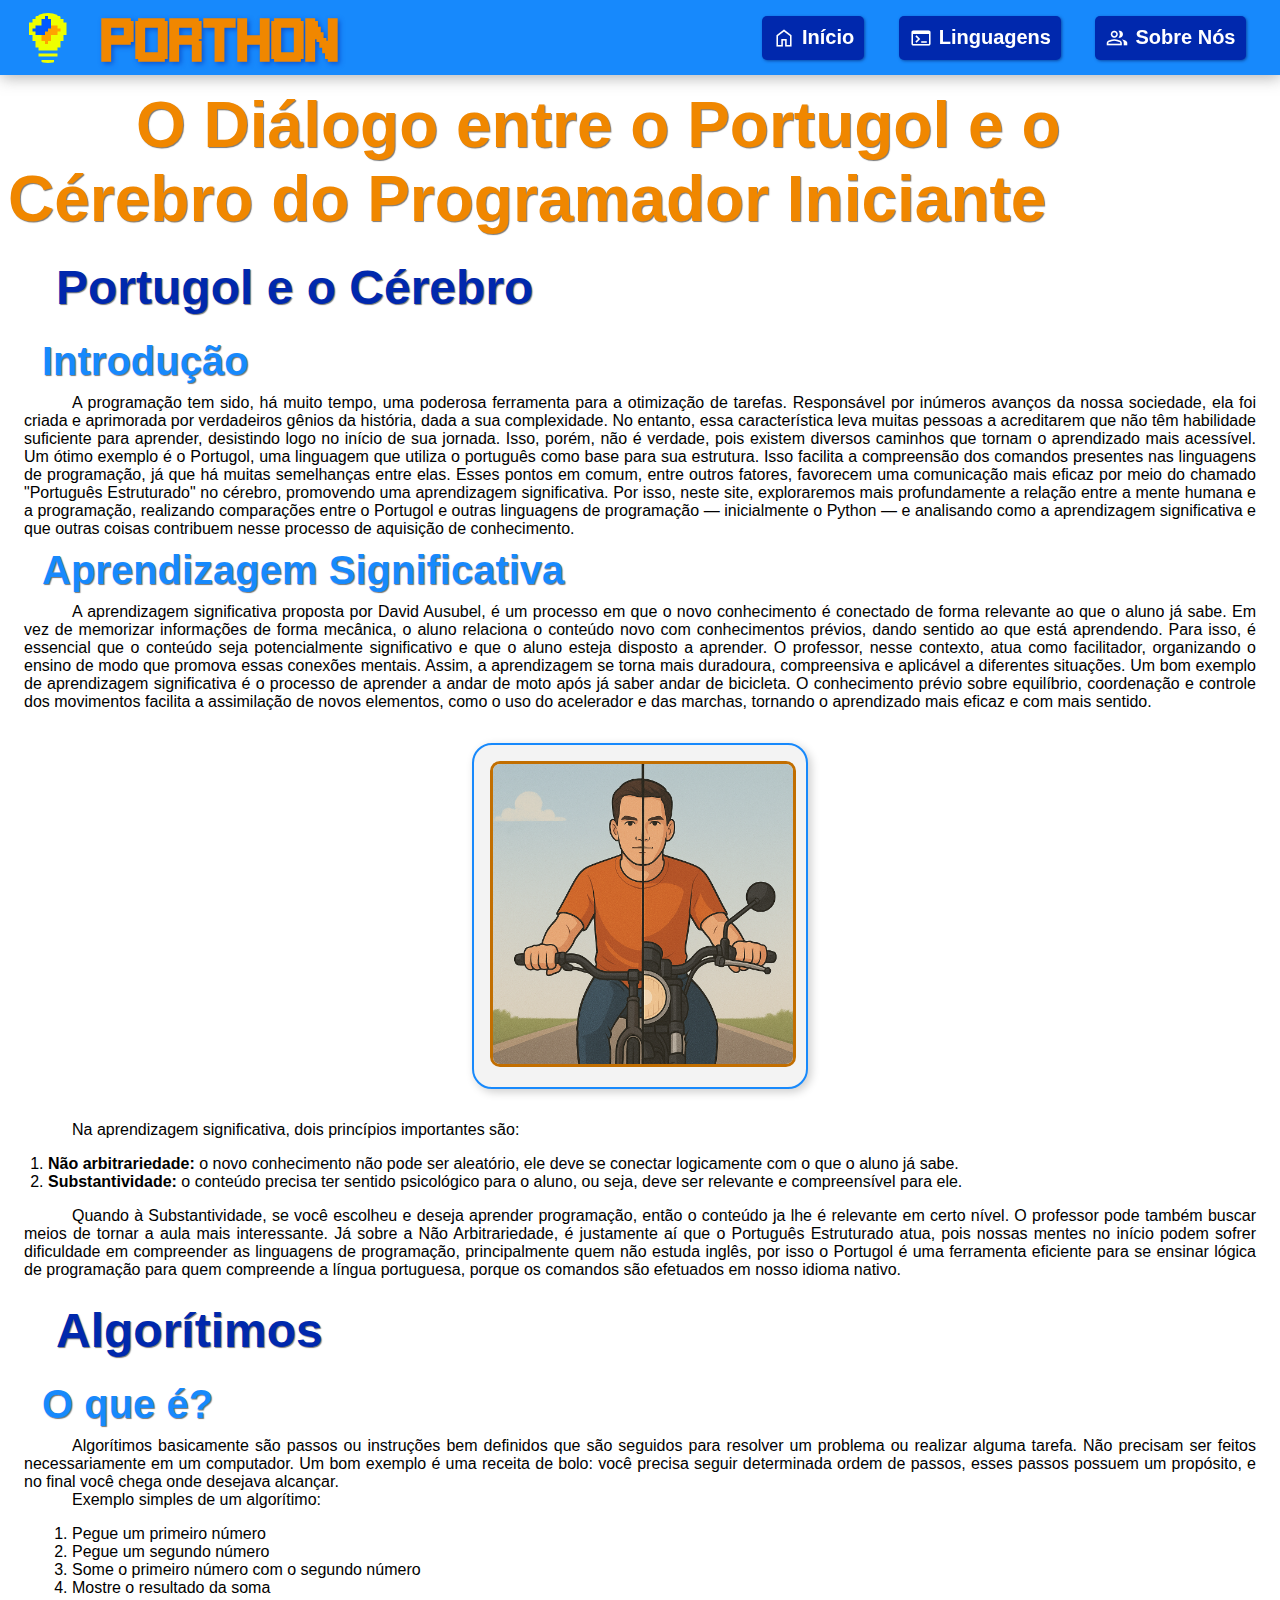
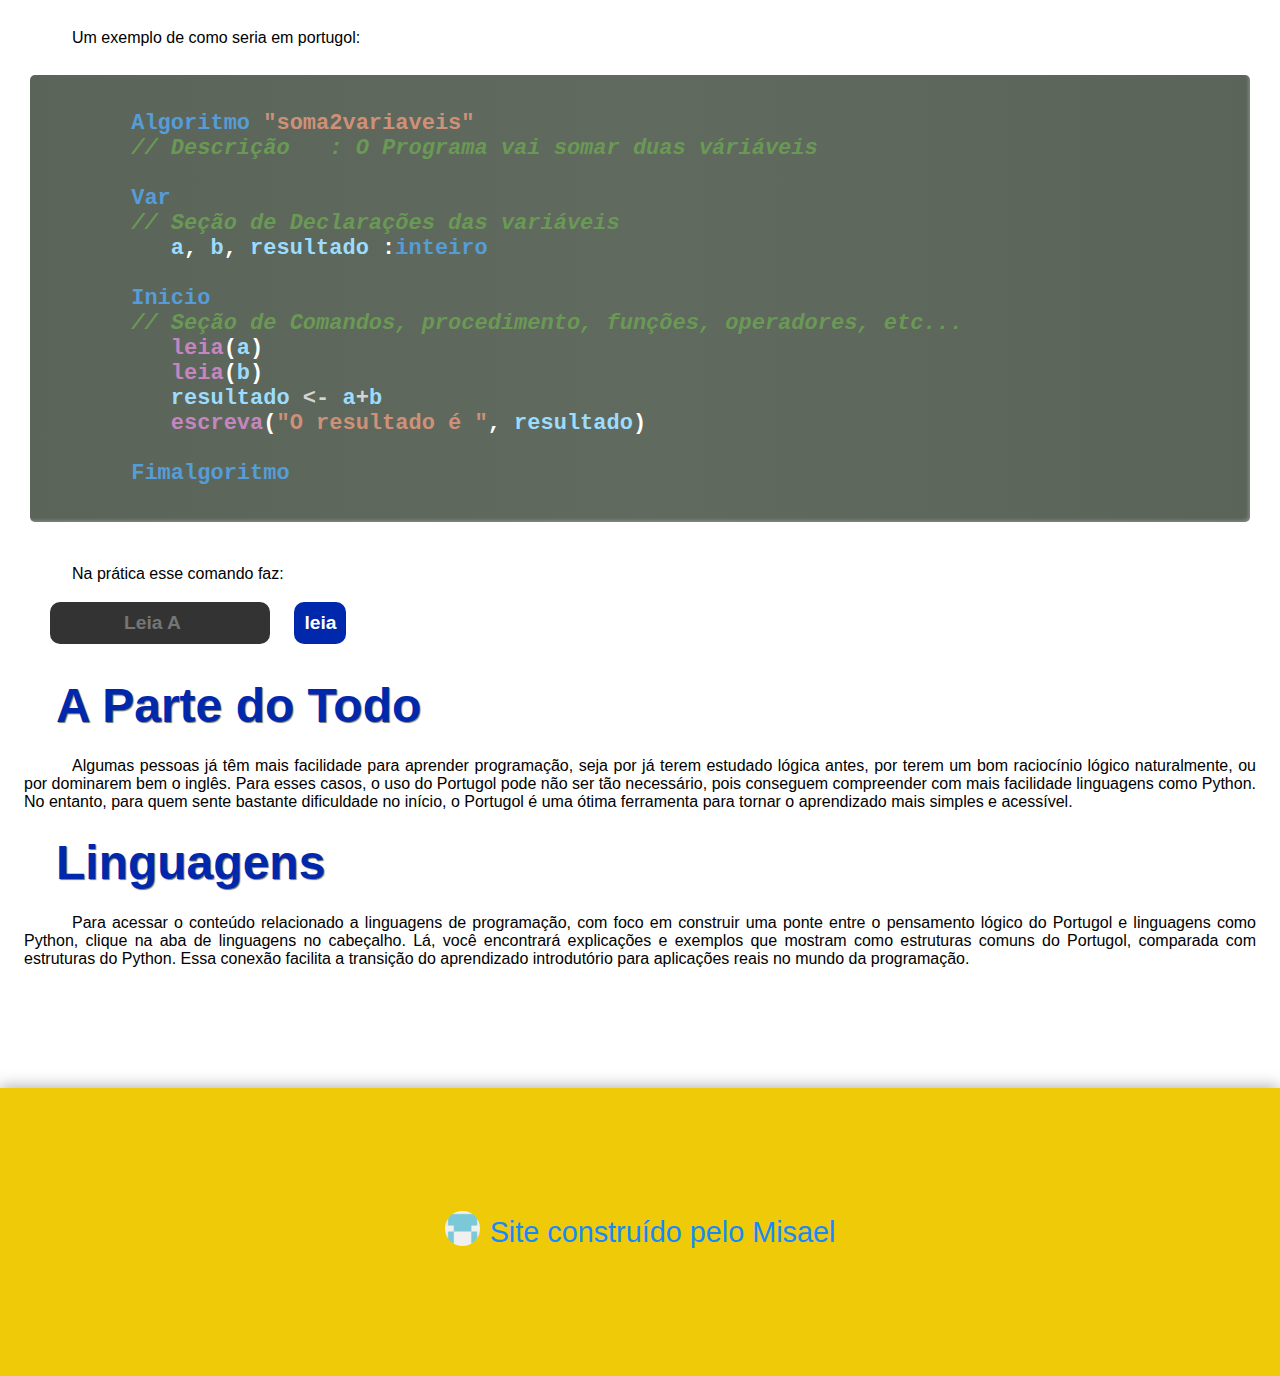
==== commit 30316b99: "Add files via upload" ====
--- a/index.html
+++ b/index.html
@@ -47,8 +47,7 @@
     <main>  
             
                     <h1>O Diálogo entre o Portugol e o Cérebro do Programador Iniciante</h1>
-                    <h2>O que é o Porthon?</h2>
-                    <p> O Porthon é um projeto voltado para programadores iniciantes, com o propósito de esclarecer se o Portugol é uma ferramenta eficiente para o aprendizado de programação. A iniciativa apresenta argumentos e razões que destacam os benefícios de utilizar Portugol como um primeiro passo na jornada da programação. O nome Porthon nasce da fusão entre Portugol e Python, refletindo a proposta do projeto de demonstrar que por meio da aprendizagem significativa e outros fatores, o Portugol pode ser utilizado como um aliado poderoso na jornada de aprendizado de Linguagens de Programação. Python será a primeira das linguagens explorada no site, Porthon busca mostrar como ambos podem ser aprendidos em conjunto, tornando a compreensão da lógica de programação mais acessível e intuitiva. Apesar de algumas opiniões divergentes sobre o uso do Portugol, o Porthon busca mostrar que essa ferramenta pode ser um excelente recurso para quem deseja desenvolver uma base sólida antes de avançar para linguagens mais complexas. Embora existam poucas diferenças entre as variações do Portugol estruturado, o Porthon adota como base o modelo utilizado no aplicativo gratuito <a class="linksite" rel="external" target="_blank" href="https://sourceforge.net/projects/visualg30/">Visualg</a> para o Portugol. Além disso, para a escrita de código tanto em Python quanto outras linguagens de programação, o editor de texto recomendado será o <a class="linksite" rel="external" lang="en" target="_blank" href="https://code.visualstudio.com/download">Visual Studio Code</a>, uma ferramenta robusta e versátil que oferece recursos avançados para o desenvolvimento e facilita a transição entre diferentes linguagens de programação.</p>
+                    
                         <h2>Portugol e o Cérebro</h2>
                         <h3>Introdução</h3>
                     <p>A programação tem sido, há muito tempo, uma poderosa ferramenta para a otimização de tarefas. Responsável por inúmeros avanços da nossa sociedade, ela foi criada e aprimorada por verdadeiros gênios da história, dada a sua complexidade. No entanto, essa característica leva muitas pessoas a acreditarem que não têm habilidade suficiente para aprender, desistindo logo no início de sua jornada. Isso, porém, não é verdade, pois existem diversos caminhos que tornam o aprendizado mais acessível.
@@ -69,6 +68,7 @@
                         <li><b>Substantividade:</b> o conteúdo precisa ter sentido psicológico para o aluno, ou seja, deve ser relevante e compreensível para ele.</li>
                     </ol>
                     <p>Quando à Substantividade, se você escolheu e deseja aprender programação, então o conteúdo ja lhe é relevante em certo nível. O professor pode também buscar meios de tornar a aula mais interessante. Já sobre a Não Arbitrariedade, é justamente aí que o Português Estruturado atua, pois nossas mentes no início podem sofrer dificuldade em compreender as  linguagens de programação, principalmente quem não estuda inglês, por isso o Portugol é uma ferramenta eficiente para se ensinar lógica de programação para quem compreende a língua portuguesa, porque os comandos são efetuados em nosso idioma nativo.   </p>
+                    
                     
                     <h2>Algorítimos</h2>
                     <h3>O que é?</h3>
@@ -137,6 +137,9 @@
         }
       }
     </script>
+              <h2>A Parte do Todo</h2>
+              <p>Algumas pessoas já têm mais facilidade para aprender programação, seja por já terem estudado lógica antes, por terem um bom raciocínio lógico naturalmente, ou por dominarem bem o inglês. Para esses casos, o uso do Portugol pode não ser tão necessário, pois conseguem compreender com mais facilidade linguagens como Python. No entanto, para quem sente bastante dificuldade no início, o Portugol é uma ótima ferramenta para tornar o aprendizado mais simples e acessível.</p>
+
 
               <h2>Linguagens</h2>      
                 <p>
--- a/style.css
+++ b/style.css
@@ -215,18 +215,21 @@
     font-size: clamp(1.5rem, 4vw, 3em);    
     color: #0028ad;
     text-indent: 0.5em;
+    margin: 0.5em;
 }
 
 h3 {
     font-size: clamp(1.2rem, 3.5vw, 2.5em);    
     color: #1789FC;
     text-indent: 0.6em;
+    margin: 0.25em;
 }
 
 main > p {
     text-indent: 3em;
     padding: 0 1em;
     text-align: justify;
+    margin: 0;
 }
 .lista{
     padding: 0em 0em 1em 4em;
@@ -270,7 +273,7 @@
 
 /* --- Código --- */
 code {
-    background-color: #5D675B;
+    background: linear-gradient(90deg, #5A6459, #5D675B, #606A5E, #5D675B, #5A6459);
     color: #FFFFFF;
     border-radius: 5px;
     padding: 0.5em 1em;
@@ -281,7 +284,7 @@
     max-width: 100%;
     box-shadow: inset -2px -2px 3px rgba(255, 255, 255, 0.2);
     font-weight: bold;
-    font-size: 20px;
+    font-size: 22px;
 }
 .nota{
     font-style: italic; color: #888; margin-top: 10px;
@@ -404,6 +407,7 @@
     font-size: 1.5em;
     margin-top: 20px;
     color: #F08700;
+    
 }
   
 .tabela-variaveis {
@@ -414,6 +418,7 @@
     background-color: #1e1e1e;
     color: #f0f0f0;
     border: 2px solid #444;
+    font-size: 18px;
 }
 
 .tabela-variaveis th,
@@ -427,7 +432,7 @@
     background-color: #292929;
     color: #F08700;
     font-weight: bold;
-    font-size: 1.1em;
+    font-size: 1.3em;
 }
 
 .tabela-variaveis tbody tr:hover {
@@ -440,3 +445,7 @@
     padding: 0.25em;
 }
 
+table{
+    margin-bottom: 1em;
+    margin-left: 0.25em;
+}